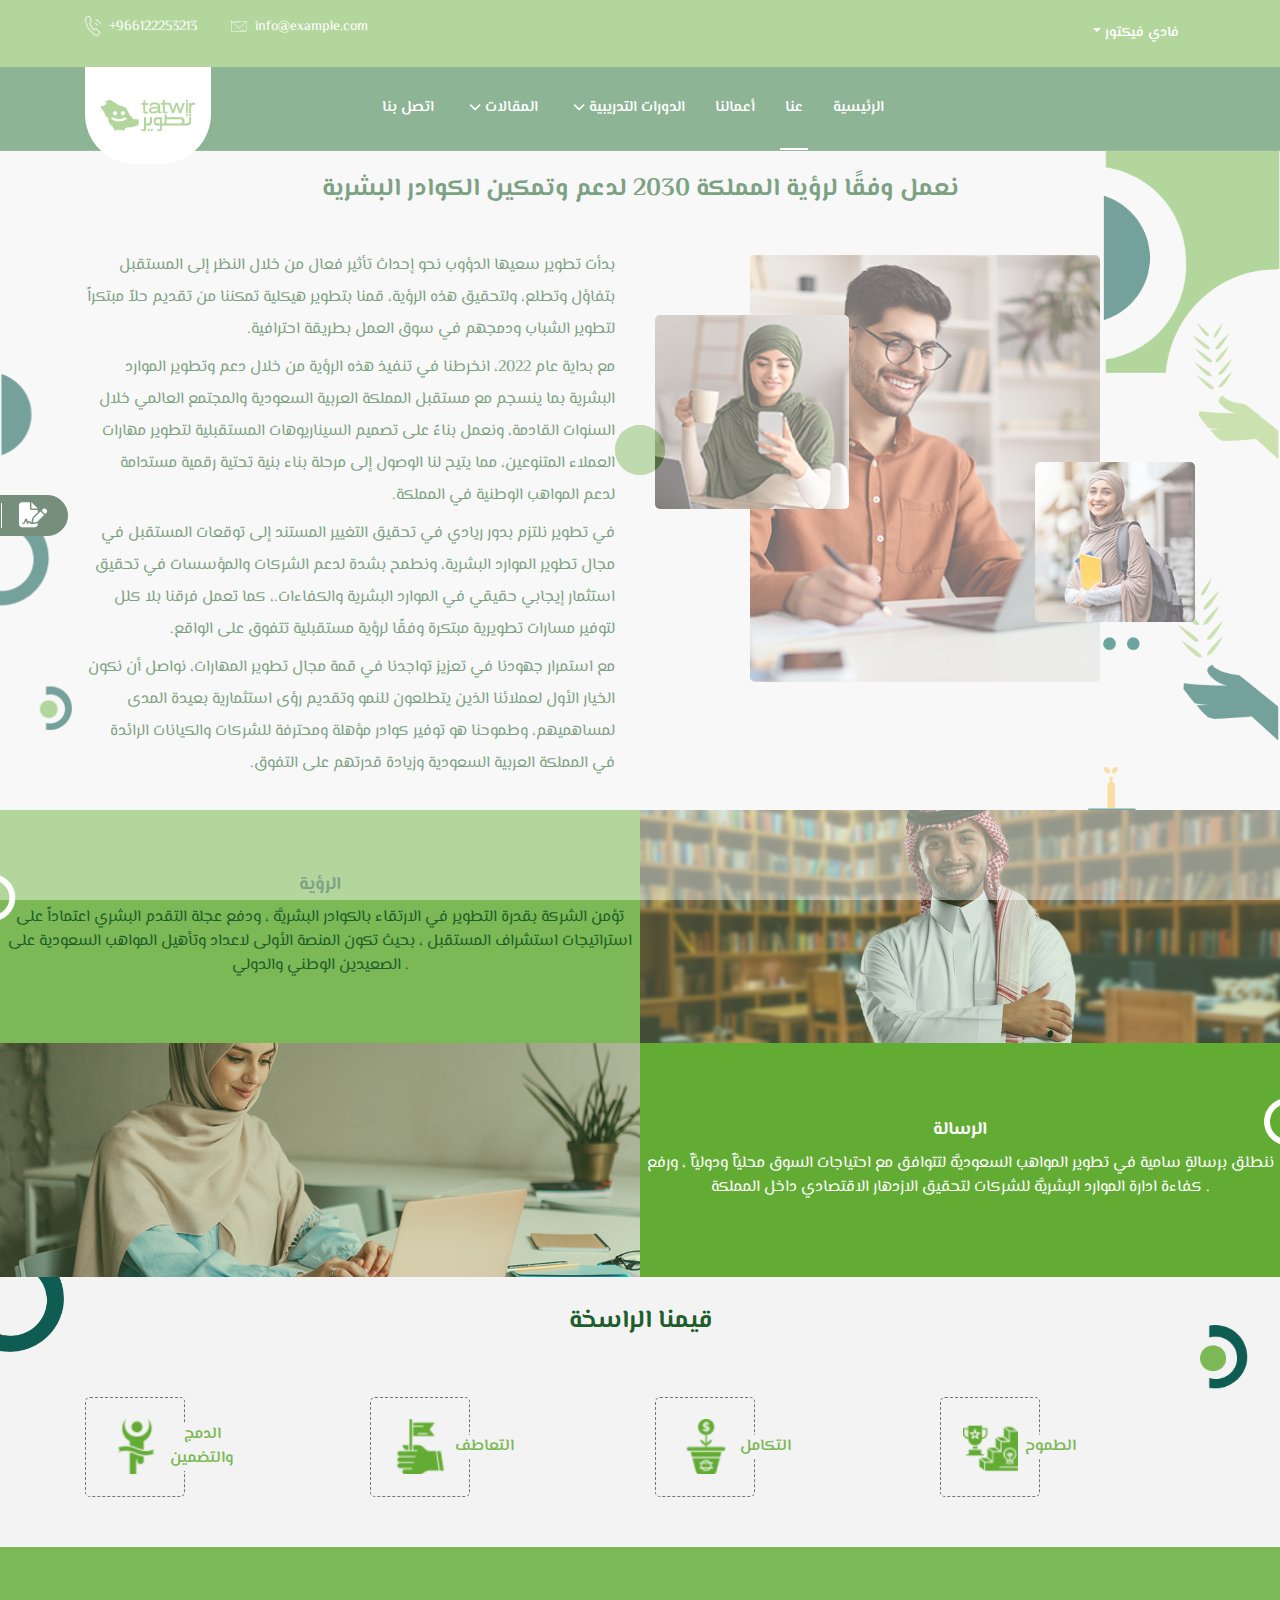
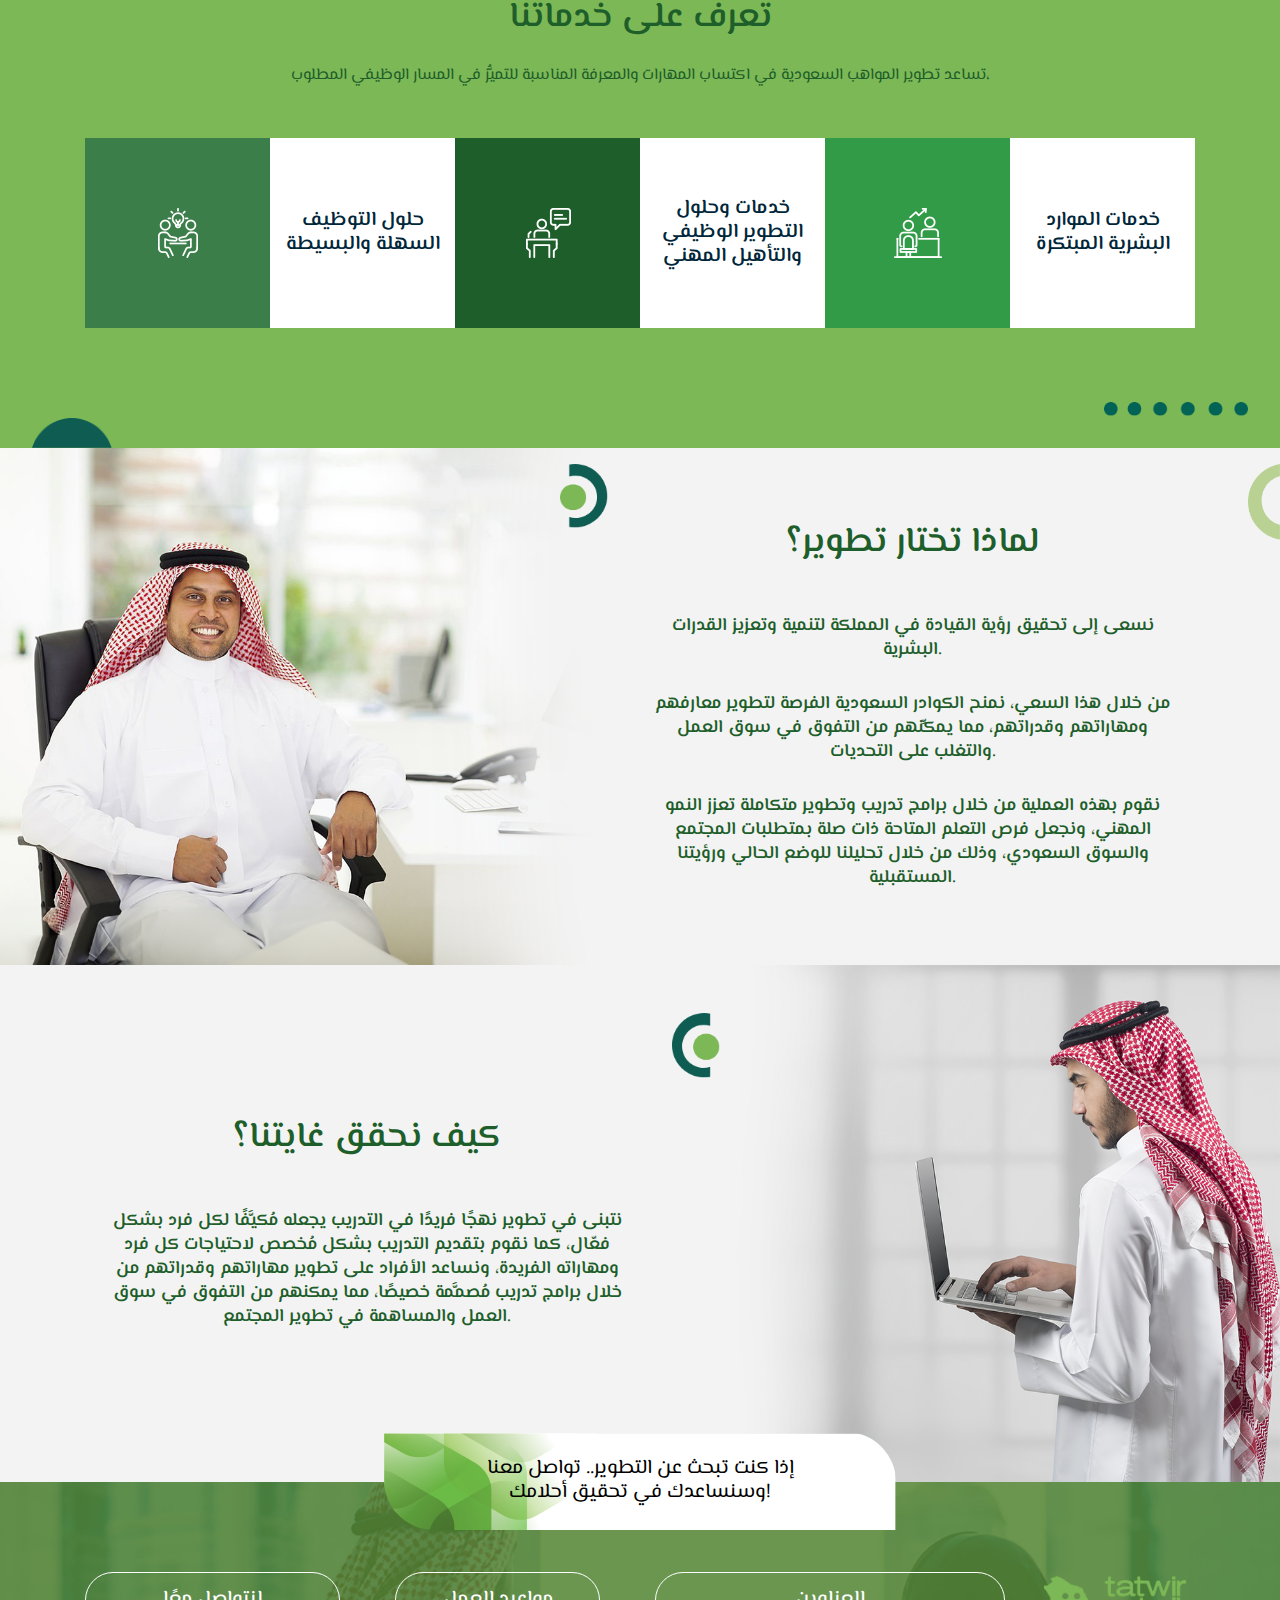
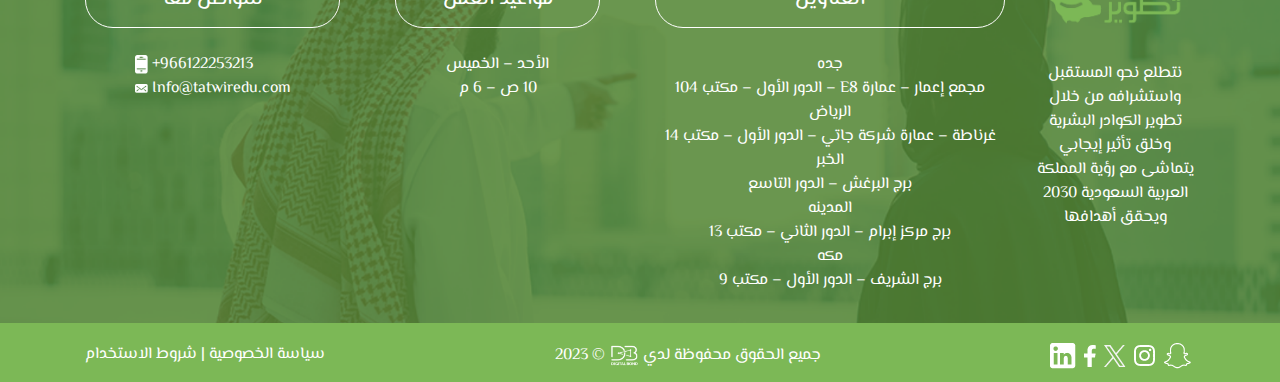
==== about-rtl.html @ c27b1199 "Initial commit" ====
<!doctype html>
<html lang="en" dir="">


<!-- Mirrored from raistheme.com/html/edustdy/edustdy/index.html by HTTrack Website Copier/3.x [XR&CO'2014], Tue, 05 Sep 2023 14:59:54 GMT -->
<head>

    <!--====== Required meta tags ======-->
    <meta charset="utf-8">
    <meta http-equiv="x-ua-compatible" content="ie=edge">
    <meta name="description" content="">
    <meta name="viewport" content="width=device-width, initial-scale=1, shrink-to-fit=no">

    <!--====== Title ======-->
    <title> تطوير || عنا </title>

    <!--====== Favicon Icon ======-->
    <link rel="shortcut icon" href="assets/imgs/logo.png" type="image/png">

    <!--====== Bootstrap css ======-->
    <link rel="stylesheet" href="assets/css/bootstrap.min.css">

    <!--====== Animate css ======-->
    <link rel="stylesheet" href="assets/css/animate.css">
 
    <!--====== Slick css ======-->
    <link rel="stylesheet" href="assets/css/slick.css">

     <!--====== fontawesome css ======-->
     <link rel="stylesheet" href="https://cdnjs.cloudflare.com/ajax/libs/font-awesome/6.4.2/css/all.min.css">

     <!--====== animate css ======-->
     <link rel="stylesheet" href="https://cdnjs.cloudflare.com/ajax/libs/animate.css/4.1.1/animate.min.css"/>

    <!--====== Default css ======-->
    <link rel="stylesheet" href="assets/css/default.css">

    <!--====== Style css ======-->
    <link rel="stylesheet" href="assets/css/style.css">

    <!--====== Responsive css ======-->
    <link rel="stylesheet" href="assets/css/responsive.css">



     <!--====== style sheet css ======-->
     <link rel="stylesheet" href="assets/other_css/stylesheet.css">


</head>

<section id="about">
    
    <!--====== PRELOADER PART START ======-->
    <div id="preloader">
        <div class="preloader">
            <span></span>
            <span></span>
        </div>
    </div>

    <!--====== PRELOADER PART ENDS ======-->

    <!--====== Header PART START ======-->

    <section class="header_area">
        <div class="header_top">
            <div class="container">
                <div class="header_top_wrapper d-flex justify-content-center justify-content-md-between">
                    <div class="header_top_info d-none d-md-block">
                        <ul>
                            <li><img src="assets/home-images/tel.png"     alt="call"><a  href="https://api.whatsapp.com/send?phone=966122253213" target="_blank">+966122253213</a></li>
                            <li><img src="assets/home-images/emailto.png" alt="mail"><a href="mailto:Info@tatwiredu.com">info@example.com</a></li>
                      
    
                        </ul>
                    </div>
                    <div class="header_top_login">
                        <ul>
                            <!-- <li><a href="register-rtl.html">إنشاء حساب</a></li>
                            <li > <img src="assets/shared/person.png" style="width: 20px; margin-right: 2px;" alt=""> <a class="main-btn text-logo" href="login-rtl.html"> الدخول </a> </li> -->
                        
                            <li class="nav-item dropdown" dir="rtl">
                                <a class="nav-link dropdown-toggle" href="#" id="navbarDropdownMenuLink" role="button" data-bs-toggle="dropdown" aria-expanded="false">
                                   فادي فيكتور 
                                </a>
                                <ul class="dropdown-menu" style="border-radius: 20px; " aria-labelledby="navbarDropdownMenuLink">
                                    <li style="display: block; margin-left:0px; " ><a class="dropdown-item text-center" href="#" style="color: black !important; border-radius: 10px;" >الملف الشخصي</a></li>
                                    <li style="display: block; margin-left:0px; "><a class="dropdown-item text-center" href="#" style="color: black !important; border-radius: 10px;" > لوحة التحكم </a></li>                                    
                                </ul>
                            </li>
                       
                        </ul>
                    </div>
                </div>
            </div>
        </div>

        <div class="header_menu">
            <div class="container">
                <nav class="navbar navbar-expand-lg">
                    <a class="navbar-brand" href="index.html">
                        <img src="assets/imgs/logo.png" class="header-logo" width="126" alt="logo">
                    </a>
                    
                    <button class="navbar-toggler" type="button" data-toggle="collapse" data-target="#navbarSupportedContent" aria-controls="navbarSupportedContent" aria-expanded="false" aria-label="Toggle navigation">
                        <span class="toggler-icon"></span>
                        <span class="toggler-icon"></span>
                        <span class="toggler-icon"></span>
                    </button>

                    <div class="collapse navbar-collapse sub-menu-bar" id="navbarSupportedContent">
                        <ul class="navbar-nav m-auto" dir="rtl">
                            <li>
                                <a href="index.html">الرئيسية </a>
                            </li>
                            <li>
                                <a  class="active" href="about-rtl.html">عنا</a>
                            </li>
                            <li>
                                <a href="works-rtl.html">أعمالنا  </a>
                            </li>
                            <li>
                                <a> الدورات التدريبية <i class="fa-solid fa-chevron-down"></i></a>
                                
                                <ul class="sub-menu">
                                    <li><a href="blogs-rtl.html">دورات عامة </a></li>
                                    <li><a href="blogs-rtl.html">دورات تنتهي بالتوظيف</a></li>
                                </ul>
                            </li>
                            <li>
                                <a> المقالات <i class="fa-solid fa-chevron-down"></i></a>
                                
                                <ul class="sub-menu">
                                    <li><a href="blogs-rtl.html">الدراسة في مصر </a></li>
                                    <li><a href="blogs-rtl.html">التعليم المنتهي بالتوظيف</a></li>
                                </ul>
                            </li>
                            <li>
                                <a href="contact-rtl.html">اتصل بنا</a>
                            </li>
                        </ul>
                    </div>
                    
                    <div class="navbar_meta">
                      
                    </div>
                </nav>
            </div>
        </div>
    </section>

    <!--====== Header PART ENDS ======-->


    <!--====== About PART START ======-->
    
    <section class="about_area position-relative pt-50 pb-30"   style="overflow: hidden; margin-top: 125px;">
        
        <div class="container">
            <h3 class="about_title text-green text-center" data-animation="fadeInUp">نعمل وفقًا لرؤية المملكة  2030  لدعم وتمكين الكوادر البشرية</h3>

            <div class="row">
                <div class="col-lg-6"  dir="rtl">
                    <div class="about_content mt-45">
                        <p class="text text-green  text-right "  data-animation="fadeInUp" > بدأت تطوير سعيها الدؤوب نحو إحداث تأثير فعال من خلال النظر إلى المستقبل بتفاؤل وتطلع، ولتحقيق هذه الرؤية، قمنا بتطوير هيكلية تمكننا من تقديم حلاً مبتكراً لتطوير الشباب ودمجهم في سوق العمل بطريقة احترافية. </p>
                        <p class="text text-green  text-right  " data-animation="fadeInUp" > مع بداية عام 2022، انخرطنا في تنفيذ هذه الرؤية من خلال دعم وتطوير الموارد البشرية بما ينسجم مع مستقبل المملكة العربية السعودية والمجتمع العالمي خلال السنوات القادمة، ونعمل بناءً على تصميم السيناريوهات المستقبلية لتطوير مهارات العملاء المتنوعين، مما يتيح لنا الوصول إلى مرحلة بناء بنية تحتية رقمية مستدامة لدعم المواهب الوطنية في المملكة.   </p>
                        <p class="text text-green  text-right  " data-animation="fadeInUp" > في تطوير نلتزم بدور ريادي في تحقيق التغيير المستند إلى توقعات المستقبل في مجال تطوير الموارد البشرية، ونطمح بشدة لدعم الشركات والمؤسسات في تحقيق استثمار إيجابي حقيقي في الموارد البشرية والكفاءات.، كما تعمل فرقنا بلا كلل لتوفير مسارات تطويرية مبتكرة وفقًا لرؤية مستقبلية تتفوق على الواقع.  </p>
                        <p class="text text-green  text-right  " data-animation="fadeInUp" > مع استمرار جهودنا في تعزيز تواجدنا في قمة مجال تطوير المهارات، نواصل أن نكون الخيار الأول لعملائنا الذين يتطلعون للنمو وتقديم رؤى استثمارية بعيدة المدى لمساهميهم، وطموحنا هو توفير كوادر مؤهلة ومحترفة للشركات والكيانات الرائدة في المملكة العربية السعودية وزيادة قدرتهم على التفوق.    </p>
                        <!-- <p class="text-right"> <a href="about.html" class="btn-grean">اعرف المزيد</a></p>  -->
                    </div>
                </div>
                <div class="col-lg-6">
                    <div class="about_image mt-50">
                        <img src="assets/home-images/about-1.png" alt="about" class="about_image-1">
                        <img src="assets/home-images/about-2.png" alt="about" class="about_image-2">
                        <img src="assets/home-images/about-3.png" alt="about" class="about_image-3">
                    </div>
                </div>
            </div>
        </div>
        <div class="section-images">
            <img class="about-icon1 animate__animated animate__pulse animate__faster animate__infinite" src="assets/about-images/section1-icon1.png" alt="">
            <img class="about-icon2 animate__animated animate__pulse animate__faster animate__infinite" src="assets/about-images/section1-icon2.png" alt="">
            <img class="about-icon3 animate__animated animate__pulse animate__faster animate__infinite" src="assets/about-images/section1-icon3.png" alt="">
        </div>
    </section>

    <!--====== About PART ENDS ======-->


    <!--====== Vision and Missision PART START ======-->
 
     <section class="program_area position-relative pt-0 pb-0" style="overflow: hidden;">
        <div class="" >
          
            <div class="row no-gutters program_wrapper">
                <div class="col-lg-12 col-md-12 program_col" >
                    <div class="single_program program_color-1 d-flex flex-wrap" style="background-color: #7CB856; align-items: center;">
                        <div class="program_content">
                            <div class="content_wrapper">
                                <h5 class="title text-green"> الرؤية</h5>
                                <p class="pt-10 text-green">تؤمن الشركة بقدرة التطوير في الارتقاء بالكوادر البشريَّة ، ودفع عجلة التقدم البشري اعتماداً على استراتيجات استشراف المستقبل ، بحيث تكون المنصة الأولى لاعداد وتأهيل المواهب السعودية على الصعيدين الوطني والدولي . </p>
                            </div>
                        </div>
                        <div class="program_icon overflow-hidden">
                            <div class="icon_wrapper">
                                <img  src="assets/about-images/vision.png" class="w-100" alt="Icon">
                            </div>
                        </div>
                    </div>
                </div>
                <div class="col-lg-12 col-md-12 program_col" >
                    <div class="single_program program_color-2 d-flex flex-wrap program_4" style="background-color:#62AC33; align-items: center;">
                        <div class="program_icon overflow-hidden">
                            <div class="icon_wrapper">
                                <img src="assets/about-images/mission.png"  class="w-100" alt="Icon">
                            </div>
                        </div>
                        <div class="program_content">
                            <div class="content_wrapper">
                                <h5 class="title text-light"> الرسالة   </h5>
                                <p class="pt-10 text-light"> ننطلق برسالةٍ سامية في تطوير المواهب السعوديَّة لتتوافق مع احتياجات السوق محليَّاً ودوليَّاً ، ورفع كفاءة ادارة الموارد البشريَّة للشركات لتحقيق الازدهار الاقتصادي داخل المملكة .        </p>
                            </div>
                        </div>
                    </div>
                </div>
                
            </div>
        </div>
        <div class="section-images" >
            <img class="section2-about-icon1 animate__animated animate__pulse animate__faster animate__infinite" src="assets/about-images/section2-icon1.png" alt="">
            <img class="section2-about-icon2 animate__animated animate__pulse animate__faster animate__infinite" src="assets/about-images/section2-icon1.png" alt="">
        </div>
    </section>

    <!--====== Vision and Missision PART START ======-->


    <!--====== Counter PART START ======-->

    <section class="counter_area pt-10 pb-50 position-relative" style="overflow-x: hidden; " >
        <div class="container">
              <div class="row justify-content-center">
                <div class="col-lg-8">
                    <div class="section_title section_title_2 text-center pb-10 pt-20">
                        <h3 class="title text-green"> قيمنا الراسخة  </h3>
                    </div>
                </div>
            </div>
            <div class="row counter_wrapper">
                <div class="col-lg-3 col-sm-6 counter_col">
                    <div class="single_counter text-center mt-50">
                        <div class="counter_icon">
                            <div class="icon_wrapper">
                                <img src="assets/about-images/Mession-icons1.png" alt="Icon">
                            </div>
                        </div>
                        <div class="counter_content text-center">
                            <p class="text-logo">الدمج  <br> والتضمين </p>
                        </div>
                    </div>
                </div>
                <div class="col-lg-3 col-sm-6 counter_col">
                    <div class="single_counter text-center mt-50">
                        <div class="counter_icon">
                            <div class="icon_wrapper">
                                <img src="assets/about-images/Mession-icons2.png" alt="Icon">
                            </div>
                        </div>
                        <div class="counter_content">
                         
                            <p class="text-logo">التعاطف</p>
                        </div>
                    </div>
                </div>
                <div class="col-lg-3 col-sm-6 counter_col">
                    <div class="single_counter text-center mt-50">
                        <div class="counter_icon">
                            <div class="icon_wrapper">
                                <img src="assets/about-images/Mession-icons3.png" alt="Icon">
                            </div>
                        </div>
                        <div class="counter_content">
                            
                            <p class="text-logo">التكامل</p>
                        </div>
                    </div>
                </div>
                <div class="col-lg-3 col-sm-6 counter_col">
                    <div class="single_counter text-center mt-50">
                        <div class="counter_icon">
                            <div class="icon_wrapper">
                                <img src="assets/about-images/Mession-icons4.png" alt="Icon">
                            </div>
                        </div>
                        <div class="counter_content">
                            <p class="text-logo">الطموح</p>
                        </div>
                    </div>
                </div>
            </div>
        </div>

        <div class="section-images" >
            <img class="about-section3-icon1 animate__animated animate__pulse animate__faster animate__infinite" src="assets/about-images/section3-icon1.png" alt="">
            <img class="about-section3-icon2 animate__animated animate__pulse animate__faster animate__infinite" src="assets/about-images/section3-icon2.png" alt="">
        </div>
    </section>

    <!--====== Counter PART ENDS ======-->


    <!--====== Service PART START ======-->

    <section class="program_area position-relative pt-50 pb-120" style="overflow: hidden;">
        <div class="container" >
            <div class="row justify-content-center">
                <div class="col-lg-8">
                    <div class="section_title section_title_2 text-center pb-50">
                        <h3 class="main_title text-green"> تعرف على خدماتنا </h3>
                        <p class="text-green">تساعد تطوير المواهب السعودية في اكتساب المهارات والمعرفة المناسبة للتميُّز في المسار الوظيفي المطلوب،</p>
                    </div>
                </div>
            </div>
            <div class="row no-gutters program_wrapper">
                <div class="col-lg-4 col-md-12 program_col">
                    <div class="single_program program_color-1 d-flex flex-wrap">
                        <div class="program_icon">
                            <div class="icon_wrapper">
                                <img src="assets/home-images/Services1.png" alt="Icon">
                            </div>
                        </div>
                        <div class="program_content">
                            <div class="content_wrapper">
                                <h5 class="title text-green"><a> حلول التوظيف  <br> السهلة والبسيطة </a></h5>
                            </div>
                        </div>
                    </div>
                </div>
                <div class="col-lg-4 col-md-12 program_col">
                    <div class="single_program program_color-2 d-flex flex-wrap program_4">
                        <div class="program_icon">
                            <div class="icon_wrapper">
                                <img src="assets/home-images/Services2.png" alt="Icon">
                            </div>
                        </div>
                        <div class="program_content">
                            <div class="content_wrapper">
                                <h5 class="title text-green"><a>خدمات وحلول <br>التطوير الوظيفي <br> والتأهيل المهني</a></h5>
                            </div>
                        </div>
                    </div>
                </div>
                <div class="col-lg-4 col-md-12 program_col">
                    <div class="single_program program_color-3 d-flex flex-wrap program_3">
                        <div class="program_icon">
                            <div class="icon_wrapper">
                                <img src="assets/home-images/Services3.png" alt="Icon">
                            </div>
                        </div>
                        <div class="program_content">
                            <div class="content_wrapper">
                                <h5 class="title text-green"><a>خدمات الموارد <br> البشرية المبتكرة </a></h5>
                            </div>
                        </div>
                    </div>
                </div>
            </div>
        </div>
        <div class="section-images" >
            <img class="about-section4-icon1 animate__animated animate__pulse animate__faster animate__infinite" src="assets/about-images/section4-icon1.png" alt="">
            <img class="about-section4-icon2 animate__animated animate__pulse animate__faster animate__infinite" src="assets/about-images/section4-icon2.png" alt="">
        </div>
    </section>

    <!--====== Service PART ENDS ======-->

    <!--====== why_choose PART ENDS ======-->

    <section class="why_choose_area p-sm  position-relative "  style="overflow-x: hidden;">
        <div class="">
            <div class="row align-items-center justify-content-start">
                <div class="col-lg-6 d-none d-lg-table">
                  
                    <img src="assets/about-images/whyArabic.png" alt="">
              
                 </div>
                
                <div class="col-lg-5 ">
                    <div class="col-12 why_choose_content text-center">
                        <div class="section_title pb-20">
                            <h3 class="main_title text-green">لماذا تختار تطوير؟ </h3>
                        </div>
                    </div>
                    <div class="row">
                     
                        <div class="col-sm-12 choose_col">
                            <div class="single_choose mt-30">
                                <div class="choose_content text-center">
                                   
                                    <p>نسعى إلى تحقيق رؤية القيادة في المملكة لتنمية وتعزيز القدرات البشرية. </p>
                                </div>
                            </div>
                        </div>
                        <div class="col-sm-12 choose_col">
                            <div class="single_choose mt-30">
                                <div class="choose_content text-center">
                                   
                                    <p>من خلال هذا السعي، نمنح الكوادر السعودية الفرصة لتطوير معارفهم ومهاراتهم وقدراتهم، مما يمكِّنهم من التفوق في سوق العمل والتغلب على التحديات.</p>
                                </div>
                            </div>
                        </div>
                        <div class="col-sm-12 choose_col">
                            <div class="single_choose mt-30">
                                <div class="choose_content text-center">
                                
                                    <p> نقوم بهذه العملية من خلال برامج تدريب وتطوير متكاملة تعزز النمو المهني، ونجعل فرص التعلم المتاحة ذات صلة بمتطلبات المجتمع والسوق السعودي، وذلك من خلال تحليلنا للوضع الحالي ورؤيتنا المستقبلية.  </p>
                                </div>
                            </div>
                        </div>
                      
                    </div>
                    
                </div>
                
                
            </div>
        </div>
        <div class="section-images" >
            <img class="about-section5-icon1 animate__animated animate__pulse animate__faster animate__infinite" src="assets/about-images/section5-icon1.png" alt="">
            <img class="about-section5-icon2 animate__animated animate__pulse animate__faster animate__infinite" src="assets/about-images/section5-icon2.png" alt="">
        </div>
    </section>

    <!--====== why_choose PART ENDS ======-->


    <!--====== why_choose 2 PART ENDS ======-->

    <section class="why_choose_area p-sm  position-relative " style="overflow-x: hidden;">
        <div class="">
            <div class="row align-items-center justify-content-end">
                
                
                <div class="col-lg-5 ">
                    <div class="col-12 why_choose_content text-center">
                        <div class="section_title pb-20">
                            <h3 class="main_title text-green">كيف نحقق غايتنا؟   </h3>
                        </div>
                    </div>
                    <div class="row">
                        
                        <div class="col-sm-12 choose_col">
                            <div class="single_choose mt-30">
                                <div class="choose_content text-center">
                                    
                                    <p>نتبنى في تطوير نهجًا فريدًا في التدريب يجعله مُكيَّفًا لكل فرد بشكل فعّال، كما نقوم بتقديم التدريب بشكل مُخصص لاحتياجات كل فرد ومهاراته الفريدة، ونساعد الأفراد على تطوير مهاراتهم وقدراتهم من خلال برامج تدريب مُصمَّمة خصيصًا، مما يمكنهم من التفوق في سوق العمل والمساهمة في تطوير المجتمع. </p>
                                </div>
                            </div>
                        </div>


                    </div>
                    
                </div>

                <div class="col-lg-6 d-none d-lg-table">
                    <img src="assets/about-images/HowArabic.png" alt="">
                    </div>
                
                
            </div>
        </div>
        
        <div class="section-images" >
            <img class="about-section6-icon1 animate__animated animate__pulse animate__faster animate__infinite" src="assets/about-images/section6-icon1.png" alt="">
        </div>
    </section>

    <!--====== why_choose 2 PART ENDS ======-->


    <!--====== Footer PART START ======-->
    <footer class="footer_area bg_cover pt-10" style="background-image: url(assets/shared/footer-image.png)" dir="rtl">

        
        <div class="footer-upper ">
            <p  >
                إذا كنت تبحث عن التطوير.. تواصل معنا
                <br>
                !وسنساعدك في تحقيق أحلامك
            </p>

        </div>

        <div class="footer_widget pt-80 pb-30">
            <div class="container">
                <div class="row">
                    <div class="col-lg-2 col-sm-6">
                        <div class="footer_about ">
                            <a href="index.html"><img src="assets/imgs/logo.png"  alt="logo"></a>
                            <p class="text-center mt-25">نتطلع نحو المستقبل واستشرافه من خلال تطوير الكوادر البشرية وخلق تأثير إيجابي يتماشى مع رؤية المملكة العربية السعودية 2030 ويحقق أهدافها</p>                            
                        </div>
                    </div>

                    <div class="  col-lg-4 col-sm-6 ">
                
                        <h5 class="footer_title">العناوين</h5>

                        <div class="footer_link_wrapper d-flex justify-content-center mt-25">
                            <ul class="link text-center">
                                <li>
                                    <a href="https://maps.app.goo.gl/Zz5rNc4iGN4WRv918" target="_blank">
                                        <p>جده</p>
                                        <p>مجمع إعمار – عمارة E8 – الدور الأول – مكتب 104
                                        </p>                                    
                                    </a>
                                </li>
                                <li>
                                    <a href="https://maps.app.goo.gl/4BN3gZserpMSEfUi6" target="_blank">
                                        <p>الرياض </p>
                                        <p>غرناطة – عمارة شركة جاتي – الدور الأول – مكتب 14 </p> 
                                    </a>
                                </li>

                                <li>
                                    <a href="https://maps.app.goo.gl/rpoAkFQKV3oGwpWu9" target="_blank">
                                        <p>الخبر </p>
                                        <p> برج البرغش – الدور التاسع </p> 
                                    </a>
                                </li>

                                <li>
                                    <a href="https://maps.app.goo.gl/nDCP11V586kSsJzG9"  target="_blank">
                                        <p> المدينه</p>
                                        <p> برج مركز إبرام – الدور الثاني – مكتب 13 </p> 
                                    </a>
                                </li>

                                <li>
                                    <a  href="https://maps.app.goo.gl/9Qew5WaAEDTsBNnN8" target="_blank">
                                        <p>مكه </p>
                                        <p> برج الشريف – الدور الأول – مكتب 9</p> 
                                    </a>
                                </li>
                            </ul>
                        </div>
                    </div>

                    <div class="col-lg-3 col-sm-6 footer_contact text-center">
                        <h5 class="footer_title"> مواعيد العمل</h5>
                        
                        <ul class="contact pt-0 mt-25">
                            <li>
                                <p class="mt-0">الأحد – الخميس<br>  10 ص – 6 م</p>
                            </li>
                        </ul>
                    </div>
                    
                    <div class="  col-lg-3 col-sm-6 "  dir="ltr">
                
                        <h5 class="footer_title">لنتواصل معًا</h5>

                        <div class="footer_link_wrapper d-flex mt-20 justify-content-center mt-25">
                            <ul class="link text-left ">
                                <li>
                                    <a  href="https://api.whatsapp.com/send?phone=966122253213" target="_blank"  class="text-light">
                                        <img src="assets/home-images/phone.png" alt="" style="width: 13px;">
                                        <span class="text-light">+966122253213</span>
                                    </a>
                                </li>
                                <li>
                                    <a href="mailto:Info@tatwiredu.com" target="_blank"  class="text-light">
                                        <img src="assets/home-images/email.png" alt="" style="width: 13px;">
                                       <span class="text-light">Info@tatwiredu.com</span> 
                                    </a>
                                </li>

                            </ul>
                        </div>
                    </div>
                   
                </div>
            </div>
        </div>
        
        <div class="footer_copyright" dir="rtl">
            <div class="container">
                <div class="footer_copyright_wrapper text-center d-md-flex justify-content-between">
                    <div class="copyright" dir="ltr">
                        <a href="https://www.linkedin.com/company/tatwir-ksa/" style="margin-right: 4px;">
                            <img src="assets/home-images/linkedin.png" alt="">
                        </a>

                        <a href="https://www.facebook.com/Tatwir.ksa" target="_blank"  style="margin-right: 4px;">
                            <img src="assets/home-images/facebook.png" alt="">
                        </a>

                        <a href="https://twitter.com/TatwirKsa" target="_blank" style="margin-right: 4px;">
                            <img src="assets/home-images/x.png" alt="">
                        </a>
                        
                        <a href="https://www.instagram.com/tatwir.ksa/" target="_blank" style="margin-right: 4px;">
                            <img src="assets/home-images/instagram.png" alt="">
                        </a>

                        <a href="https://www.snapchat.com/add/tatwir.ksa" target="_blank" style="margin-right: 4px;">
                            <img src="assets/home-images/snap.png" alt="">
                        </a>
                    </div>
                    <div class="copyright">
                        <p> جميع الحقوق محفوظة لدي  <a href="https://digitalbondmena.com/" target="_blank"><img src="assets/logoDB.png" style="width: 30px;" alt=""> </a>    © 2023</p>
                    </div>

                    <div class="copyright">
                        <a href="privacy-policy.html"> <p>سياسة الخصوصية | شروط الاستخدام </p></a>
                    </div>
                </div>
            </div>
        </div>
    </footer>

    <!--====== Footer PART ENDS ======-->
    
    <!--====== Addmission  PART START ======-->

    <a href="addmission-rtl.html" class="btn btn-fixed text-light fixed-rtl"> <span> التحق ألان </span> <i class="fa-solid fa-file-signature fixed-icon"></i>   </a>

    <!--====== Addmission PART ENDS ======-->



    <!--====== jquery js ======-->
    <script src="assets/js/vendor/modernizr-3.6.0.min.js"></script>
    <script src="assets/js/vendor/jquery-1.12.4.min.js"></script>

    <!--====== Bootstrap js ======-->
    <script src="assets/js/bootstrap.min.js"></script>
    <script src="assets/js/popper.min.js"></script>

    <!--====== Slick js ======-->
    <script src="assets/js/slick.min.js"></script>

    <!--====== Magnific Popup js ======-->
    <script src="assets/js/jquery.magnific-popup.min.js"></script>

    <!--====== Counter Up js ======-->
    <script src="assets/js/waypoints.min.js"></script>
    <script src="assets/js/jquery.counterup.min.js"></script>

    <!--====== Nice Select js ======-->
    <script src="assets/js/jquery.nice-select.min.js"></script>
    
    <!--====== Count Down js ======-->
    <script src="assets/js/jquery.countdown.min.js"></script>
    
    <!--====== Appear js ======-->
    <script src="assets/js/jquery.appear.min.js"></script>

    <!--====== Main js ======-->
    <script src="assets/js/main.js"></script>

    <!--====== Main js ======-->
    <script src="assets/other_js/custom.js"></script>


 


</section>


<!-- Mirrored from raistheme.com/html/edustdy/edustdy/index.html by HTTrack Website Copier/3.x [XR&CO'2014], Tue, 05 Sep 2023 15:00:26 GMT -->
</html>
---- assets/css/default.css ----
/* Deafult Margin & Padding */
/*-- Margin Top --*/
.mt-5 {
	margin-top: 5px;
}
.mt-10 {
	margin-top: 10px;
}
.mt-15 {
	margin-top: 15px;
}
.mt-20 {
	margin-top: 20px;
}
.mt-25 {
	margin-top: 25px;
}
.mt-30 {
	margin-top: 30px;
}
.mt-35 {
	margin-top: 35px;
}
.mt-40 {
	margin-top: 40px;
}
.mt-45 {
	margin-top: 45px;
}
.mt-50 {
	margin-top: 50px;
}
.mt-55 {
	margin-top: 55px;
}
.mt-60 {
	margin-top: 60px;
}
.mt-65 {
	margin-top: 65px;
}
.mt-70 {
	margin-top: 70px;
}
.mt-75 {
	margin-top: 75px;
}
.mt-80 {
	margin-top: 80px;
}
.mt-85 {
	margin-top: 85px;
}
.mt-90 {
	margin-top: 90px;
}
.mt-95 {
	margin-top: 95px;
}
.mt-100 {
	margin-top: 100px;
}
.mt-105 {
	margin-top: 105px;
}
.mt-110 {
	margin-top: 110px;
}
.mt-115 {
	margin-top: 115px;
}
.mt-120 {
	margin-top: 120px;
}
.mt-125 {
	margin-top: 125px;
}
.mt-130 {
	margin-top: 130px;
}
.mt-135 {
	margin-top: 135px;
}
.mt-140 {
	margin-top: 140px;
}
.mt-145 {
	margin-top: 145px;
}
.mt-150 {
	margin-top: 150px;
}
.mt-155 {
	margin-top: 155px;
}
.mt-160 {
	margin-top: 160px;
}
.mt-165 {
	margin-top: 165px;
}
.mt-170 {
	margin-top: 170px;
}
.mt-175 {
	margin-top: 175px;
}
.mt-180 {
	margin-top: 180px;
}
.mt-185 {
	margin-top: 185px;
}
.mt-190 {
	margin-top: 190px;
}
.mt-195 {
	margin-top: 195px;
}
.mt-200 {
	margin-top: 200px;
}
/*-- Margin Bottom --*/

.mb-5 {
	margin-bottom: 5px;
}
.mb-10 {
	margin-bottom: 10px;
}
.mb-15 {
	margin-bottom: 15px;
}
.mb-20 {
	margin-bottom: 20px;
}
.mb-25 {
	margin-bottom: 25px;
}
.mb-30 {
	margin-bottom: 30px;
}
.mb-35 {
	margin-bottom: 35px;
}
.mb-40 {
	margin-bottom: 40px;
}
.mb-45 {
	margin-bottom: 45px;
}
.mb-50 {
	margin-bottom: 50px;
}
.mb-55 {
	margin-bottom: 55px;
}
.mb-60 {
	margin-bottom: 60px;
}
.mb-65 {
	margin-bottom: 65px;
}
.mb-70 {
	margin-bottom: 70px;
}
.mb-75 {
	margin-bottom: 75px;
}
.mb-80 {
	margin-bottom: 80px;
}
.mb-85 {
	margin-bottom: 85px;
}
.mb-90 {
	margin-bottom: 90px;
}
.mb-95 {
	margin-bottom: 95px;
}
.mb-100 {
	margin-bottom: 100px;
}
.mb-105 {
	margin-bottom: 105px;
}
.mb-110 {
	margin-bottom: 110px;
}
.mb-115 {
	margin-bottom: 115px;
}
.mb-120 {
	margin-bottom: 120px;
}
.mb-125 {
	margin-bottom: 125px;
}
.mb-130 {
	margin-bottom: 130px;
}
.mb-135 {
	margin-bottom: 135px;
}
.mb-140 {
	margin-bottom: 140px;
}
.mb-145 {
	margin-bottom: 145px;
}
.mb-150 {
	margin-bottom: 150px;
}
.mb-155 {
	margin-bottom: 155px;
}
.mb-160 {
	margin-bottom: 160px;
}
.mb-165 {
	margin-bottom: 165px;
}
.mb-170 {
	margin-bottom: 170px;
}
.mb-175 {
	margin-bottom: 175px;
}
.mb-180 {
	margin-bottom: 180px;
}
.mb-185 {
	margin-bottom: 185px;
}
.mb-190 {
	margin-bottom: 190px;
}
.mb-195 {
	margin-bottom: 195px;
}
.mb-200 {
	margin-bottom: 200px;
}
/*-- margin left --*/
.ml-5 {
	margin-left: 5px;
}
.ml-10 {
	margin-left: 10px;
}
.ml-15 {
	margin-left: 15px;
}
.ml-20 {
	margin-left: 20px;
}
.ml-25 {
	margin-left: 25px;
}
.ml-30 {
	margin-left: 30px;
}
.ml-35 {
	margin-left: 35px;
}
.ml-40 {
	margin-left: 40px;
}
.ml-45 {
	margin-left: 45px;
}
.ml-50 {
	margin-left: 50px;
}
.ml-55 {
	margin-left: 55px;
}
.ml-60 {
	margin-left: 60px;
}
.ml-65 {
	margin-left: 65px;
}
.ml-70 {
	margin-left: 70px;
}
.ml-75 {
	margin-left: 75px;
}
.ml-80 {
	margin-left: 80px;
}
.ml-85 {
	margin-left: 85px;
}
.ml-90 {
	margin-left: 90px;
}
.ml-95 {
	margin-left: 95px;
}
.ml-100 {
	margin-left: 100px;
}
.ml-105 {
	margin-left: 105px;
}
.ml-110 {
	margin-left: 110px;
}
.ml-115 {
	margin-left: 115px;
}
.ml-120 {
	margin-left: 120px;
}
.ml-125 {
	margin-left: 125px;
}
.ml-130 {
	margin-left: 130px;
}
.ml-135 {
	margin-left: 135px;
}
.ml-140 {
	margin-left: 140px;
}
.ml-145 {
	margin-left: 145px;
}
.ml-150 {
	margin-left: 150px;
}
.ml-155 {
	margin-left: 155px;
}
.ml-160 {
	margin-left: 160px;
}
.ml-165 {
	margin-left: 165px;
}
.ml-170 {
	margin-left: 170px;
}
.ml-175 {
	margin-left: 175px;
}
.ml-180 {
	margin-left: 180px;
}
.ml-185 {
	margin-left: 185px;
}
.ml-190 {
	margin-left: 190px;
}
.ml-195 {
	margin-left: 195px;
}
.ml-200 {
	margin-left: 200px;
}
/*-- margin right --*/
.mr-5 {
	margin-right: 5px;
}
.mr-10 {
	margin-right: 10px;
}
.mr-15 {
	margin-right: 15px;
}
.mr-20 {
	margin-right: 20px;
}
.mr-25 {
	margin-right: 25px;
}
.mr-30 {
	margin-right: 30px;
}
.mr-35 {
	margin-right: 35px;
}
.mr-40 {
	margin-right: 40px;
}
.mr-45 {
	margin-right: 45px;
}
.mr-50 {
	margin-right: 50px;
}
.mr-55 {
	margin-right: 55px;
}
.mr-60 {
	margin-right: 60px;
}
.mr-65 {
	margin-right: 65px;
}
.mr-70 {
	margin-right: 70px;
}
.mr-75 {
	margin-right: 75px;
}
.mr-80 {
	margin-right: 80px;
}
.mr-85 {
	margin-right: 85px;
}
.mr-90 {
	margin-right: 90px;
}
.mr-95 {
	margin-right: 95px;
}
.mr-100 {
	margin-right: 100px;
}
.mr-105 {
	margin-right: 105px;
}
.mr-110 {
	margin-right: 110px;
}
.mr-115 {
	margin-right: 115px;
}
.mr-120 {
	margin-right: 120px;
}
.mr-125 {
	margin-right: 125px;
}
.mr-130 {
	margin-right: 130px;
}
.mr-135 {
	margin-right: 135px;
}
.mr-140 {
	margin-right: 140px;
}
.mr-145 {
	margin-right: 145px;
}
.mr-150 {
	margin-right: 150px;
}
.mr-155 {
	margin-right: 155px;
}
.mr-160 {
	margin-right: 160px;
}
.mr-165 {
	margin-right: 165px;
}
.mr-170 {
	margin-right: 170px;
}
.mr-175 {
	margin-right: 175px;
}
.mr-180 {
	margin-right: 180px;
}
.mr-185 {
	margin-right: 185px;
}
.mr-190 {
	margin-right: 190px;
}
.mr-195 {
	margin-right: 195px;
}
.mr-200 {
	margin-right: 200px;
}


/*-- Padding Top --*/

.pt-5 {
	padding-top: 5px;
}
.pt-10 {
	padding-top: 10px;
}
.pt-15 {
	padding-top: 15px;
}
.pt-20 {
	padding-top: 20px;
}
.pt-25 {
	padding-top: 25px;
}
.pt-30 {
	padding-top: 30px;
}
.pt-35 {
	padding-top: 35px;
}
.pt-40 {
	padding-top: 40px;
}
.pt-45 {
	padding-top: 45px;
}
.pt-50 {
	padding-top: 50px;
}
.pt-55 {
	padding-top: 55px;
}
.pt-60 {
	padding-top: 60px;
}
.pt-65 {
	padding-top: 65px;
}
.pt-70 {
	padding-top: 70px;
}
.pt-75 {
	padding-top: 75px;
}
.pt-80 {
	padding-top: 80px;
}
.pt-85 {
	padding-top: 85px;
}
.pt-90 {
	padding-top: 90px;
}
.pt-95 {
	padding-top: 95px;
}
.pt-100 {
	padding-top: 100px;
}
.pt-105 {
	padding-top: 105px;
}
.pt-110 {
	padding-top: 110px;
}
.pt-115 {
	padding-top: 115px;
}
.pt-120 {
	padding-top: 120px;
}
.pt-125 {
	padding-top: 125px;
}
.pt-130 {
	padding-top: 130px;
}
.pt-135 {
	padding-top: 135px;
}
.pt-140 {
	padding-top: 140px;
}
.pt-145 {
	padding-top: 145px;
}
.pt-150 {
	padding-top: 150px;
}
.pt-155 {
	padding-top: 155px;
}
.pt-160 {
	padding-top: 160px;
}
.pt-165 {
	padding-top: 165px;
}
.pt-170 {
	padding-top: 170px;
}
.pt-175 {
	padding-top: 175px;
}
.pt-180 {
	padding-top: 180px;
}
.pt-185 {
	padding-top: 185px;
}
.pt-190 {
	padding-top: 190px;
}
.pt-195 {
	padding-top: 195px;
}
.pt-200 {
	padding-top: 200px;
}
/*-- Padding Bottom --*/

.pb-5 {
	padding-bottom: 5px;
}
.pb-10 {
	padding-bottom: 10px;
}
.pb-15 {
	padding-bottom: 15px;
}
.pb-20 {
	padding-bottom: 20px;
}
.pb-25 {
	padding-bottom: 25px;
}
.pb-30 {
	padding-bottom: 30px;
}
.pb-35 {
	padding-bottom: 35px;
}
.pb-40 {
	padding-bottom: 40px;
}
.pb-45 {
	padding-bottom: 45px;
}
.pb-50 {
	padding-bottom: 50px;
}
.pb-55 {
	padding-bottom: 55px;
}
.pb-60 {
	padding-bottom: 60px;
}
.pb-65 {
	padding-bottom: 65px;
}
.pb-70 {
	padding-bottom: 70px;
}
.pb-75 {
	padding-bottom: 75px;
}
.pb-80 {
	padding-bottom: 80px;
}
.pb-85 {
	padding-bottom: 85px;
}
.pb-90 {
	padding-bottom: 90px;
}
.pb-95 {
	padding-bottom: 95px;
}
.pb-100 {
	padding-bottom: 100px;
}
.pb-105 {
	padding-bottom: 105px;
}
.pb-110 {
	padding-bottom: 110px;
}
.pb-115 {
	padding-bottom: 115px;
}
.pb-120 {
	padding-bottom: 120px;
}
.pb-125 {
	padding-bottom: 125px;
}
.pb-130 {
	padding-bottom: 130px;
}
.pb-135 {
	padding-bottom: 135px;
}
.pb-140 {
	padding-bottom: 140px;
}
.pb-145 {
	padding-bottom: 145px;
}
.pb-150 {
	padding-bottom: 150px;
}
.pb-155 {
	padding-bottom: 155px;
}
.pb-160 {
	padding-bottom: 160px;
}
.pb-165 {
	padding-bottom: 165px;
}
.pb-170 {
	padding-bottom: 170px;
}
.pb-175 {
	padding-bottom: 175px;
}
.pb-180 {
	padding-bottom: 180px;
}
.pb-185 {
	padding-bottom: 185px;
}
.pb-190 {
	padding-bottom: 190px;
}
.pb-195 {
	padding-bottom: 195px;
}
.pb-200 {
	padding-bottom: 200px;
}

/*-- Padding left --*/

.pl-0 {
	padding-left: 0px;
}
.pl-5 {
	padding-left: 5px;
}
.pl-10 {
	padding-left: 10px;
}
.pl-15 {
	padding-left: 15px;
}
.pl-20 {
	padding-left: 20px;
}
.pl-25 {
	padding-left: 25px;
}
.pl-30 {
	padding-left: 30px;
}
.pl-35 {
	padding-left: 35px;
}
.pl-40 {
	padding-left: 40px;
}
.pl-45 {
	padding-left: 45px;
}
.pl-50 {
	padding-left: 50px;
}
.pl-55 {
	padding-left: 55px;
}
.pl-60 {
	padding-left: 60px;
}
.pl-65 {
	padding-left: 65px;
}
.pl-70 {
	padding-left: 70px;
}
.pl-75 {
	padding-left: 75px;
}
.pl-80 {
	padding-left: 80px;
}
.pl-85 {
	padding-left: 85px;
}
.pl-90 {
	padding-left: 90px;
}
.pl-100 {
	padding-left: 100px;
}
.pl-105 {
	padding-left: 105px;
}
.pl-110 {
	padding-left: 110px;
}
.pl-115 {
	padding-left: 115px;
}
.pl-120 {
	padding-left: 120px;
}
.pl-125 {
	padding-left: 125px;
}
/*-- Padding right --*/

.pr-0 {
	padding-right: 0px;
}
.pr-5 {
	padding-right: 5px;
}
.pr-10 {
	padding-right: 10px;
}
.pr-15 {
	padding-right: 15px;
}
.pr-20 {
	padding-right: 20px;
}
.pr-25 {
	padding-right: 25px;
}
.pr-30 {
	padding-right: 30px;
}
.pr-35 {
	padding-right: 35px;
}
.pr-40 {
	padding-right: 40px;
}
.pr-45 {
	padding-right: 45px;
}
.pr-50 {
	padding-right: 50px;
}
.pr-55 {
	padding-right: 55px;
}
.pr-60 {
	padding-right: 60px;
}
.pr-65 {
	padding-right: 65px;
}
.pr-70 {
	padding-right: 70px;
}
.pr-75 {
	padding-right: 75px;
}
.pr-80 {
	padding-right: 80px;
}
.pr-85 {
	padding-right: 85px;
}
.pr-90 {
	padding-right: 90px;
}
.pr-95 {
	padding-right: 95px;
}
.pr-100 {
	padding-right: 100px;
}
.pr-105 {
	padding-right: 105px;
}
/* Background Color */

.gray-bg {
	background: #f6f6f6;
}
.white-bg {
	background: #fff;
}
.black-bg {
	background: #222;
}
/* Color */

.white {
	color: #fff;
}
.black {
	color: #222;
}
/* black overlay */

[data-overlay] {
	position: relative;
}
[data-overlay]::before {
	background: #000 none repeat scroll 0 0;
	content: "";
	height: 100%;
	left: 0;
	position: absolute;
	top: 0;
	width: 100%;
	z-index: 1;
}
[data-overlay="3"]::before {
	opacity: 0.3;
}
[data-overlay="4"]::before {
	opacity: 0.4;
}
[data-overlay="5"]::before {
	opacity: 0.5;
}
[data-overlay="6"]::before {
	opacity: 0.6;
}
[data-overlay="7"]::before {
	opacity: 0.7;
}
[data-overlay="8"]::before {
	opacity: 0.8;
}
[data-overlay="9"]::before {
	opacity: 0.9;
}
---- assets/css/style.css ----
/*
    Template Name: Edustdy – Education Html Template
    Template URI: site.com
    Description: Edustdy – Education Html Template
    Author: raistheme
    Author URI: https://raistheme.com/
    Version: 1.0
*/

/* CSS Index 
-----------------------------------

    01.Theme default
    02.Header
    03.Slider
    04.Features
    05.About
    06.Counter
    07.About 2
    08.Program
    09.Why Choose Us
    10.Courses
    11.Testimonial
    12.Team
    13.Event
    14.Blog
    15.Footer
    16.Courses Form
    17.About 3
    18.Features
    19.Courses 2
    20.testimonial 2
    21.About 4
    22.EVENT 2
    23.Pricing
    24.Category
    25.Register
    26.Testimonial author
    27.EVENT 3
    28.About 4
    29.Skill
    30.Why Chooses
    31.Testimonial
    32.Countdown 2 
    33.Page Banner
    34.Blog List Page
    35.Sidebar
    36.Blog Details
    37.Courses Details Banner
    38.Courses Details
    39.Contact

*/


/*===========================
     01.Theme default css 
===========================*/


/* @import url('https://fonts.googleapis.com/css?family=Poppins:400,500,600,700,800'); */

body {
    font-family: 'Poppins', sans-serif;
    font-weight: normal;
    font-style: normal;
    overflow-X: hidden;
    -webkit-font-smoothing: antialiased;
    -moz-osx-font-smoothing: grayscale;
    background-color: #F3F3F3;
}

/* section {
    overflow-x: hidden;
} */
img {
    max-width: 100%;
}

a:focus,
input:focus,
textarea:focus,
button:focus {
    text-decoration: none;
    outline: none;


}

a:focus,
a:hover {
    text-decoration: none;
  
}

i,
span,
a {
    display: inline-block;
    /* transition: all  0.5s  !important; */

}

h1,
h2,
h3,
h4,
h5,
h6 {
    font-family: 'Poppins', sans-serif;
    font-weight: 700;
    color: #252628;
    margin: 0px;
}

h1 {
    font-size: 40px;
}

h2 {
    font-size: 36px;
}

h3 {
    font-size: 25px;
}

h4 {
    font-size: 20px;
}

h5 {
    font-size: 18px;
}

h6 {
    font-size: 16px;
}

ul,
ol {
    margin: 0px;
    padding: 0px;
    list-style-type: none;
}

p {
    font-size: 16px;
    font-weight: 400;
    line-height: 24px;
    color: #484848;
    margin: 0px;
}

.bg_cover {
    background-position: center center;
    background-size: cover;
    background-repeat: no-repeat;
    width: 100%;
    height: 100%;
}


/*===== All Button Style =====*/

.main-btn {
    display: inline-block;
    font-weight: 700;
    text-align: center;
    white-space: nowrap;
    vertical-align: middle;
    -webkit-user-select: none;
    -moz-user-select: none;
    -ms-user-select: none;
    user-select: none;
    border: 0;
    padding: 0 40px;
    font-size: 16px;
    height: 50px;
    line-height: 50px;
    border-radius: 50px;
    color: #7cb856;
    cursor: pointer;
    z-index: 5;
    -webkit-transition: all 0.3s linear;
    transition: all 0.3s linear;
    background-color: #ffffff;
}

.main-btn:hover {
    background-color: #7cb856;
    color: #fff;
}

.main-btn-2 {
    background-color: #fe4646;
    color: #fff;
}

.main-btn-2:hover {
    background-color: #7cb856;
    color: #000000;
}


/*===== All Section Title Style =====*/

.section_title {}

.section_title .main_title {
    font-size: 35px;
    color: #002639;
    font-weight: 600;
}

.section_title p {
    margin-top: 25px;
}

.section_title.section_title_2 .main_title,
.section_title.section_title_2 p {
    color: #fff;
}


/*===== All Slick Slide Outline Style =====*/

.slick-slide {
    outline: 0;
}




/*===== All Form Style =====*/

.single_form {
    margin-top: 30px;
}


.single_form textarea,
.single_form input {
    width: 100%;
    height: 55px;
    padding: 0 25px;
    font-size: 16px;
    color: #2b2a35;
    border: 1px solid rgba(43, 42, 53, 0.3);
    border-radius: 5px;
    -webkit-transition: all 0.3s ease-out 0s;
    transition: all 0.3s ease-out 0s;
}

.single_form textarea {
    resize: none;
    padding-top: 15px;
    height: 120px;
}

.single_form textarea:focus,
.single_form input:focus {
    border-color: #ffffff;
}


/*===== All Pagination Style =====*/

.pagination {
    margin-top: 60px;
}

.pagination li {
    margin: 0 5px;
}

.pagination li a {
    width: 40px;
    height: 40px;
    line-height: 36px;
    text-align: center;
    border: 2px solid #dbdbdb;
    font-size: 18px;
    color: #333333;
    -webkit-transition: all 0.3s linear;
    transition: all 0.3s linear;
}

.pagination li a:hover,
.pagination li a.active {
    background-color: #7cb856;
    color: #000000;
    border-color: #7cb856;
}


/*===========================
     02.Header css 
===========================*/

.header_area {
    position: fixed;
    top: 0;
    left: 0;
    width: 100%;
    z-index: 999;
}

.header_top {
    background-color: #7cb856;
    padding-bottom: 15px;
}

.header_top_info {
    margin-top: 15px;
}

.header_top_info ul li {
    display: inline-block;
}

.header_top_info ul li + li {
    margin-left: 30px;
}

.header_top_info ul li a {
    color: #fff;
    font-size: 14px;
}

.header_top_info ul li img {
    width: 16px;
    margin-right: 8px;
}

.header_top_login {
    margin-top: 15px;
}

.header_top_login ul li {
    display: inline-block;
}

.header_top_login ul li + li {
    margin-left: 15px;
}

.header_top_login ul li a {
    font-size: 14px;
    color: #fff;
}


.header_top_login ul li a.main-btn {
    height: 30px;
    line-height: 30px;
    padding: 0 25px;
    background-color: #ffffff;
    -webkit-transition: all 0.3s linear;
    transition: all 0.3s linear;
    border: 0;
    color: #000000;
    font-weight: 600;
}

.header_top_login ul li a.main-btn i {
    margin-right: 5px;
}

.header_top_login ul li a.main-btn:hover {
    background-color: #000000;
    color: #ffffff !important;
}



/*===== Headr Menu =====*/

.header_menu {
    border-bottom: 1px solid rgba(255, 255, 255, 0.10);
    transition: all 0.5s;
}

 .header_menu {
    background-color: #3B7E49;
}

.home-header .header_menu {
   background-color: transparent;
}




.navbar {
    padding: 0;
    position: relative;
}

.navbar-brand {}


.navbar-toggler {
    padding: 0;
}

.navbar-toggler .toggler-icon {
    width: 30px;
    height: 2px;
    background-color: #fff;
    margin: 5px 0;
    display: block;
    position: relative;
    -webkit-transition: all 0.3s linear;
    transition: all 0.3s linear;
}

.navbar-toggler.active .toggler-icon:nth-of-type(1) {
    -webkit-transform: rotate(45deg);
    transform: rotate(45deg);
    top: 7px;
}

.navbar-toggler.active .toggler-icon:nth-of-type(2) {
    opacity: 0;
}

.navbar-toggler.active .toggler-icon:nth-of-type(3) {
    -webkit-transform: rotate(135deg);
    transform: rotate(135deg);
    top: -7px;
}

.navbar-nav {}

.navbar-nav li {
    margin: 0 10px;
    position: relative;
}

.navbar-nav li a {
    padding: 30px 5px;
    font-size: 15px;
    color: #fff;
    font-weight: 600;
    position: relative;
    -webkit-transition: all 0.3s linear;
    transition: all 0.3s linear;
}



.navbar-nav li a::before {
    position: absolute;
    content: '';
    bottom: 0;
    left: 0;
    width: 0;
    height: 2px;
    background-color: #ffffff;
    -webkit-transition: all 0.3s linear;
    transition: all 0.3s linear;
}

.navbar-nav li a i {
    font-size: 12px;
    margin-left: 5px;
}

.navbar-nav li > a.active::before,
.navbar-nav li:hover > a::before {
    width: 100%;
}

.navbar-nav li .sub-menu {
    position: absolute;
    top: 110%;
    left: 0;
    width: 200px;
    background-color: #fff;
    opacity: 0;
    visibility: hidden;
    -webkit-transition: all 0.3s linear;
    transition: all 0.3s linear;
    z-index: 99;
    padding: 8px 0;
    box-shadow: 0px 0px 125px 0px rgba(0, 0, 0, 0.1);
}

.navbar-nav li .sub-menu li {
    margin: 0;
}

.navbar-nav li .sub-menu li a {
    display: block;
    padding: 8px 15px;
    color: #252628;
    -webkit-transition: all 0.3s linear;
    transition: all 0.3s linear;
    font-weight: 500;
    font-size: 14px;
}

.navbar-nav li .sub-menu li a i {
    float: right;
    line-height: 2;
}

.navbar-nav li .sub-menu li > a.active,
.navbar-nav li .sub-menu li:hover > a {
    color: #000000 ;
    padding-left: 20px;
}

.navbar-nav li .sub-menu li a::before {
    display: none;
}

.navbar-nav li:hover > .sub-menu {
    opacity: 1;
    top: 100%;
    visibility: visible;
}

.navbar-nav li .sub-menu li .sub-menu {
    top: 0;
    left: 100%;
}

.navbar-nav li .sub-menu li .sub-menu li {}

.navbar-nav li .sub-menu li .sub-menu li a {}

.navbar-nav li a .sub-nav-toggler span {
    width: 8px;
    height: 8px;
    border-left: 1px solid #222;
    border-bottom: 1px solid #222;
    -webkit-transform: rotate(-45deg);
    transform: rotate(-45deg);
    position: relative;
    top: -5px;
}

.sub-nav-toggler {
    display: none;
}

.navbar_meta {
    padding-right: 10px;
    padding-left: 20px;
}

.navbar_meta ul li .main-btn {
    height: 40px;
    line-height: 40px;
    padding: 0 15px;
    font-size: 14px;
    width: 130px;
}


.navbar_meta ul li {
    display: inline-block;
}

.navbar_meta ul li + li {
    margin-left: 15px;
}

.navbar_meta ul li a {
    width: 16px;
    position: relative;
}

.navbar_meta ul li a span {
    padding: 0px 5px;
    border-radius: 50%;
    font-size: 13px;
    color: #252628;
    background-color: #ffffff;
    position: absolute;
    top: -6px;
    right: -9px;
}

.search_bar {
    width: 300px;
    padding: 15px;
    position: absolute;
    top: 100%;
    right: 0;
    background-color: #fff;
    display: none;
}

.search_bar input {
    width: 100%;
    height: 50px;
    padding: 0 20px;
    border: 1px solid rgba(37, 38, 40, 0.25);
    color: #252628;
}

.search_bar button {
    background: none;
    padding: 0;
    position: absolute;
    top: 50%;
    right: 40px;
    border: 0;
    -webkit-transform: translateY(-50%);
    transform: translateY(-50%);
    font-size: 14px;
}

/*===== Headr Menu 2 =====*/

.header_menu_2 {
    border-bottom: 0;
}

.header_menu_2 .navbar-nav li a::before {
    display: none;
}

.header_menu_2 .navbar-nav li > a.active,
.header_menu_2 .navbar-nav li:hover > a{
    color: #7cb856;
}

.header_menu_2 .navbar-nav li .sub-menu li > a.active,
.header_menu_2 .navbar-nav li .sub-menu li:hover > a {
	color: #7cb856;
}


/*===== Headr Menu 3 =====*/

.header_area_2 {}

.header_area_2 .header_top {
    background-color: transparent;
}

.header_area_2::before {
    position: absolute;
    content: '';
    width: 100%;
    top: 0;
    left: 0;
    height: 118px;
    background-color: #7cb856;
    z-index: -1;
}

.header_area_2::after {
    position: absolute;
    content: '';
    width: 100%;
    top: 0;
    right: calc((100% - -390px) / 2);
    height: 118px;
    background-color: #ffffff;
    z-index: -1;
    -webkit-transform: skewX(-45deg);
    transform: skewX(-45deg);
}


.header_top_wrapper_2 {
    padding-top: 10px;
    padding-bottom: 10px;
}

.main_menu {}

.main_menu li {
    margin-left: 30px;
    position: relative;
    display: inline-block;
}

.main_menu li:first-child {
    margin-left: 0;
}

.main_menu li a {
    padding: 15px 0;
    font-size: 15px;
    color: #fff;
    font-weight: 600;
    position: relative;
    -webkit-transition: all 0.3s linear;
    transition: all 0.3s linear;
}


.main_menu li a i {
    font-size: 12px;
    margin-left: 5px;
}

.main_menu li > a.active,
.main_menu li:hover > a {
    color: #000000;
}

.main_menu li .sub-menu {
    position: absolute;
    top: 110%;
    left: 0;
    width: 200px;
    background-color: #fff;
    opacity: 0;
    visibility: hidden;
    -webkit-transition: all 0.3s linear;
    transition: all 0.3s linear;
    z-index: 99;
    padding: 8px 0;
    box-shadow: 0px 0px 125px 0px rgba(0, 0, 0, 0.1);
}

.main_menu li .sub-menu li {
    margin: 0;
    display: block;
}

.main_menu li .sub-menu li a {
	display: block;
	padding: 8px 15px;
	color: #252628;
	-webkit-transition: all 0.3s linear;
	transition: all 0.3s linear;
	font-size: 14px;
	font-weight: 500;
}

.main_menu li .sub-menu li a i {
    float: right;
    line-height: 2;
}

.main_menu li .sub-menu li > a.active,
.main_menu li .sub-menu li:hover > a {
    color: #000000;
    padding-left: 20px;
}

.main_menu li .sub-menu li a::before {
    display: none;
}

.main_menu li:hover > .sub-menu {
    opacity: 1;
    top: 100%;
    visibility: visible;
}

.main_menu li .sub-menu li .sub-menu {
    top: 0;
    left: 100%;
}

.header_bottom_wrapper {
    background-color: #fff;
    padding: 20px;
}

.header_search {}

.header_search input {
    width: 100%;
    height: 45px;
    padding: 0 20px;
    border-radius: 5px;
    background-color: #f0f0f0;
    color: #252628;
    border: 0;
}

.header_search button {
    padding: 0;
    width: 45px;
    height: 45px;
    background-color: #ffffff;
    border-top-right-radius: 5px;
    border-bottom-right-radius: 5px;
    border: 0;
    position: absolute;
    top: 0;
    right: 0;
    color: #252628;
    font-size: 16px;
}


.header_bottom_login ul li {
    display: inline-block;
}

.header_bottom_login ul li + li {
    margin-left: 15px;
}

.header_bottom_login ul li a {
    font-size: 14px;
    color: rgba(0, 38, 57, 0.7);
}

.header_bottom_login ul li a.main-btn {
    height: 30px;
    line-height: 30px;
    padding: 0 25px;
    background-color: #ffffff;
    -webkit-transition: all 0.3s linear;
    transition: all 0.3s linear;
    border: 0;
    color: #252628;
    font-weight: 600;
}

.header_bottom_login ul li a.main-btn i {
    margin-right: 5px;
}

.header_bottom_login ul li a.main-btn:hover {
    background-color: #7cb856;
    color: #000000;
}

.header_bottom_login ul li .cart {
    width: 16px;
    position: relative;
}

.header_bottom_login ul li .cart span {
    padding: 0px 5px;
    border-radius: 50%;
    font-size: 13px;
    color: #252628;
    background-color: #ffffff;
    position: absolute;
    top: -6px;
    right: -9px;
}

.header_mobile {
    border-bottom: 0;
}

.header_mobile_bg {
    background-color: #fff;
    padding: 15px 20px !important;
}

.header_mobile .navbar-toggler .toggler-icon {
    background-color: #002639;
}


/*===== Headr Menu 4 =====*/

.header_menu_3 {
    border-bottom: 0;
}

.header_menu_3 .navbar-nav li a::before {
    display: none;
}

.header_menu_3 .navbar-nav li > a.active,
.header_menu_3 .navbar-nav li:hover > a{
    color: #000000;
}

.header_menu_3 .navbar-nav li .sub-menu li > a.active,
.header_menu_3 .navbar-nav li .sub-menu li:hover > a {
	color: #000000;
}


/*===========================
    03.Slider css 
===========================*/


.slider_area {}

.single_slider {
    height: 800px;
    position: relative;
    z-index: 5;
}

.single_slider::before {
    position: absolute;
    content: '';
    top: 0;
    left: 0;
    width: 100%;
    height: 100%;
    /* background-color: rgba(82 138 65 / 75%); */
    z-index: -1;
}

.slider_content {}

.slider_content .sub_title {
    font-size: 30px;
    font-weight: 600;
    color: #fff;
}

.slider_content .main_title {
    font-size: 72px;
    font-weight: 600;
    color: #fff;
}

.slider_content .main_title span {
    color: #ffffff;
}

.slider_content p {
    color: #fff;
    margin-top: 25px;
}

.slider_content .main-btn {
    margin-top: 45px;
}

.slider-active {}

.slider-active .slick-arrow {
    position: absolute;
    top: 50%;
    left: 0;
    -webkit-transform: translateY(-50%);
    transform: translateY(-50%);
    z-index: 9;
    cursor: pointer;
    -webkit-transition: all 0.3s linear;
    transition: all 0.3s linear;
    opacity: 0;
    visibility: hidden;
    display: hidden !important;
}

.slider-active .slick-arrow i {
    width: 45px;
    height: 45px;
    line-height: 43px;
    text-align: center;
    border: 1px solid #fff;
    color: #fff;
    z-index: 9;
    font-size: 28px;
    border-radius: 50%;
    -webkit-transition: all 0.3s linear;
    transition: all 0.3s linear;
    display: hidden !important;

}

.slider-active .slick-arrow i:hover {
    background-color: #7cb856;
    color: #000000;
}

.slider-active .slick-arrow.next {
    left: auto;
    right: 0;
}

.slider-active:hover .slick-arrow {
    left: 3%;
    opacity: 1;
    visibility: hidden;
    display: hidden !important;

}

.slider-active:hover .slick-arrow.next {
    left: auto;
    right: 3%;
}



/*===== Slider 2 =====*/

.slider_area_2 {
    height: 900px;
}

.slider_area_2::before {
    display: none;
}

.slider_content_2 {}

.slider_content_2 .main_title {
    font-size: 60px;
    font-weight: 600;
    color: #fff;
}

.slider_content_2 .main-btn {
    margin-top: 45px;
}

.slider_content_2 .main-btn img {
    width: 18px;
    margin-right: 5px;
}


/*===== Slider 3 =====*/

.slider_area_3 {
    position: relative;
    padding-top: 160px;
    padding-bottom: 250px;
}

.slider_area_3::before {
    position: absolute;
    content: '';
    top: 0;
    left: 0;
    width: 100%;
    height: 100%;
    background-color: rgba(33, 31, 74, 0.5);
}

.slider_content_3 {
    padding-top: 240px;
}

.slider_content_3 .main_title {
    font-size: 60px;
    color: #fff;
    font-weight: 600;
}

.slider_content_3 .main_title span {
    color: #ffffff;
}

.slider_box_wrapper {
    padding-top: 30px;
}

.slider_box_wrapper .single_column {}

.slider_box_wrapper .single_box {
    position: relative;
    max-width: 165px;
    height: 165px;
    border-radius: 5px;
    padding: 15px 20px;
    margin-top: 30px;
    transition: all 0.3s linear;
}

.slider_box_wrapper .single_box:hover {
    margin-top: 20px;
}

.slider_box_wrapper .single_box img {}

.slider_box_wrapper .single_box p {
    font-size: 18px;
    color: #fff;
    font-weight: 600;
    margin-top: 10px;
}

.slider_box_wrapper .single_box a {
    position: absolute;
    top: 0;
    left: 0;
    width: 100%;
    height: 100%;
}

.slider_box_wrapper .single_column:nth-child(6n+1) .single_box {
    background-color: #48cfaf;
}

.slider_box_wrapper .single_column:nth-child(6n+2)  .single_box {
    background-color: #ffffff;
}

.slider_box_wrapper .single_column:nth-child(6n+3) .single_box {
    background-color: #7cb856;
}

.slider_box_wrapper .single_column:nth-child(6n+4)  .single_box {
    background-color: #3d84c8;
}

.slider_box_wrapper .single_column:nth-child(6n+5)  .single_box {
    background-color: #be20c5;
}

.slider_box_wrapper .single_column:nth-child(6n+6)  .single_box {
    background-color: #01c15b;
}


/*===== Slider 4 =====*/

.slider_area_4 {
    padding-top: 190px;
    position: relative;
    z-index: 5;
}

.slider_shape {
    position: absolute;
}

.slider_shape.shape_1 {
    width: 75px;
    height: 75px;
    border-radius: 50%;
    background-color: #be20c5;
    top: 27%;
    left: 80px;
    animation: scale-up 3s infinite;
}

.slider_shape.shape_2 {
    right: 165px;
    bottom: 122px;
    animation: rotate 5s infinite;
}

@keyframes scale-up {
    0% {
        transform: scale(1);
    }

    50% {
        transform: scale(1.3);
    }

    100% {
        transform: scale(1);
    }
}

@keyframes rotate {
    0% {
        transform: rotate(0deg);
    }

    50% {
        transform: rotate(180deg);
    }

    100% {
        transform: rotate(0deg);
    }
}


.header_shape_4 {
    position: absolute;
    top: 0;
    right: 0;
    width: 50%;
    height: 100%;
    z-index: -1;
    display: -webkit-flex;
    display: -moz-flex;
    display: -ms-flex;
    display: -o-flex;
    display: flex;
    align-items: center;
}

.header_shape_4 .round_shape {
    max-width: 555px;
    width: 100%;
    height: 555px;
    background-color: #ffffff;
    animation: sliderShape 5s linear infinite;
}

@keyframes sliderShape {

    0%,
    100% {
        border-radius: 50% 50% 50% 50% / 50% 35% 65% 50%;
    }

    34% {
        border-radius: 50% 50% 35% 65% / 50% 50% 50% 50%;
    }

    50% {
        border-radius: 50% 50% 50% 50% / 65% 50% 50% 35%;
    }

    67% {
        border-radius: 35% 65% 50% 50% / 50% 50% 50% 50%;
    }
}


.slider_content_4 {
    padding-top: 120px;
}

.slider_content_4 .sub_title {
    width: 85px;
    height: 60px;
    line-height: 60px;
    text-align: center;
    background-color: #48cfaf;
    border-radius: 5px;
    font-size: 30px;
    font-weight: 600;
    color: #fff;
    position: relative;
}

.slider_content_4 .sub_title::before {
    position: absolute;
    content: '';
    bottom: -25px;
    left: 60%;
    -webkit-transform: translateX(-50%);
    transform: translateX(-50%);
    width: 0;
    height: 0;
    border-top: 25px solid #48cfaf;
    border-right: 30px solid transparent;
    border-bottom-left-radius: 5px;
}

.slider_content_4 .main_title {
    font-size: 56px;
    font-weight: 600;
    color: #fff;
    text-transform: uppercase;
    margin-top: 45px;
}

.slider_content_4 p {
    margin-top: 15px;
    color: #fff;
}

.slider_content_4 .main-btn {
    margin-top: 35px;
}




/*===========================
     04.Features css 
===========================*/


.features_area {}

.features_wrapper {
    position: relative;
    z-index: 5;
    margin-top: -122px;
}

.single_features {
    padding: 40px 30px;
    z-index: 5;
    position: relative;
    overflow: hidden;
    height: 240px;
}

.features_icon img{
    width: 60px !important;
}

.single_features::before {
    position: absolute;
    content: '';
    top: 0;
    left: 0;
    width: 100%;
    height: 100%;
    z-index: -1;
    background-position: center center;
    background-size: cover;
    opacity: 1;
    -webkit-transition: all 0.3s linear;
    transition: all 0.3s linear;
}

.single_features:hover::before {
    -webkit-transform: scale(1.1);
    transform: scale(1.1);
}

.single_features .features_icon {}

.single_features .
 {
    margin-top: 25px;
}

.single_features .features_content .features_title a {
    color: #fff;
    font-size: 20px;
    font-weight: 600;
}

.single_features .features_content p {
    margin-top: 15px;
    color: #fff;
}

.features_wrapper .row .features_col:nth-child(3n+1) .single_features {
    /* background-color: rgba(87 135 72); */
}

.features_wrapper .row .features_col:nth-child(3n+1) .single_features::before {
    background-image: url(../home-images/Section-follwing-the-slider1.png);
}

.features_wrapper .row .features_col:nth-child(3n+2) .single_features {
    /* background-color: rgb(109 162 76); */

}

.features_wrapper .row .features_col:nth-child(3n+2) .single_features::before {
    background-image: url(../home-images/Section-follwing-the-slider2.png);
}

.features_wrapper .row .features_col:nth-child(3n+3) .single_features {
    /* background-color: rgba(87 135 72); */

}

.features_wrapper .row .features_col:nth-child(3n+3) .single_features::before {
    background-image: url(../home-images/Section-follwing-the-slider3.png);
}




/*===========================
     05.About css 
===========================*/

.about_area {
    position: relative;
}

.about_area .shap_1 {
    position: absolute;
    top: 60px;
    left: 10%;
}

.about_area .shap_2 {
    position: absolute;
    bottom: 0;
    left: 5%;
}

.about_area .shap_3 {
    position: absolute;
    bottom: 0;
    left: 40%;
}

.about_area .shap_4 {
    position: absolute;
    top: 120px;
    right: 5%;
}

.about_content {
    padding-right: 10px;
}

#about .about_content .text {
    font-size: 18px;
    margin-top: 25px;
    font-size: 16px;
    margin-top: 6px;
}

.about_content .about_title {
    font-size: 48px;
    color: #002639;
    font-weight: 600;
}

.about_content .text {
    font-size: 18px;
    margin-top: 25px;
    font-size: 25px;
    margin-top: 25px;
    line-height: 32px;
}

.about_content p {
    margin-top: 25px;
}

.about_content .main-btn {
    margin-top: 35px;
    color: #7cb856;
    border: 2px solid #7cb856;
    line-height: 46px;
    background-color: transparent;
}

.about_content .main-btn:hover {
    background-color: #7cb856;
    color: #fff;
}

.about_image {
    position: relative;
    padding: 0 95px;
}

.about_image img {
    border-radius: 5px;
}

.about_image .about_image-1 {
    width: 100%;
    z-index: 1;
    position: relative;

}

.about_image .about_image-2 {
    position: absolute;
    top: 60px;
    left: 0;
    max-width: 225px;
    z-index: 3;
    
    
}

.about_image .about_image-3 {
    max-width: 160px;
    position: absolute;
    bottom: 60px;
    right: 0;
    z-index: 3;
  
}



/*===========================
     06.Counter css 
===========================*/

.counter_area {}

.single_counter {
    position: relative;
}

.single_counter .counter_icon {
    width: 100px;
    height: 100px;
    display: table;
    border: 1px dashed;
    border-radius: 5px;
}

.single_counter .counter_icon .icon_wrapper {
    display: table-cell;
    vertical-align: middle;
}

.single_counter .counter_icon .icon_wrapper img {
    width: 55px;
}

.single_counter .counter_content {
    background-color: #F3F3F3;
    position: absolute;
    top: 50%;
    left: 85px;
    -webkit-transform: translateY(-50%);
    transform: translateY(-50%);
    text-align: left;
}

.single_counter .counter_content .cont {
    font-size: 30px;
    font-weight: 700;
    color: #8ec16e;
}

.single_counter .counter_content p {}

.counter_wrapper .counter_col:nth-child(4n+1) .single_counter .counter_icon {
    border-color: #747474;
}

.counter_wrapper .counter_col:nth-child(4n+2) .single_counter .counter_icon {
    border-color: #747474;
}

.counter_wrapper .counter_col:nth-child(4n+3) .single_counter .counter_icon {
    border-color: #747474;
}

.counter_wrapper .counter_col:nth-child(4n+4) .single_counter .counter_icon {
    border-color: #747474;
}



/*===========================
     07.About 2 css 
===========================*/

.about_area_2 {}

.about_video {
    width: 60%;
    height: 700px;
    display: table;
    position: relative;
}

.about_video::before {
    position: absolute;
    content: '';
    top: 0;
    left: 0;
    width: 100%;
    height: 100%;
    background-color: rgba(27, 41, 69, 0.5);
}

.video {
    display: table-cell;
    vertical-align: middle;
    text-align: center;
}

.video_play {
    width: 80px;
    height: 80px;
    line-height: 80px;
    text-align: center;
    background-color: #fff;
    border-radius: 50%;
    margin-right: 10px;
    position: relative;
    z-index: 5;
    color: #000000;
    font-size: 20px;
}

.video_play:hover {
    color: #000000;
}

.video_play::before {
    position: absolute;
    content: '';
    width: 100%;
    height: 100%;
    background-color: #fff;
    border-radius: 50%;
    -webkit-animation: video-ripple 1500ms ease-out infinite;
    animation: video-ripple 1500ms ease-out infinite;
    left: 0;
    top: 0;
    z-index: -1;
}

@keyframes video-ripple {

    0%,
    35% {
        -webkit-transform: scale(0);
        transform: scale(0);
        opacity: 1;
    }

    50% {
        -webkit-transform: scale(1.3);
        transform: scale(1.3);
        opacity: 0.8;
    }

    100% {
        opacity: 0;
        -webkit-transform: scale(1.5);
        transform: scale(1.5);
    }
}

@-webkit-keyframes video-ripple {

    0%,
    35% {
        -webkit-transform: scale(0);
        transform: scale(0);
        opacity: 1;
    }

    50% {
        -webkit-transform: scale(1.3);
        transform: scale(1.3);
        opacity: 0.8;
    }

    100% {
        opacity: 0;
        -webkit-transform: scale(1.5);
        transform: scale(1.5);
    }
}

.about_content_2 {
    width: 40%;
}

.single_about_2 {}

.single_about_2 .about_2_content {
    display: table;
    height: 100%;
    width: 50%;
    height: 350px;
    padding: 40px;
}

.single_about_2 .about_2_content .about_2_content_wrapper {
    max-width: 390px;
    display: table-cell;
    vertical-align: middle;
}

.single_about_2 .about_2_content .title a {
    font-size: 24px;
    font-weight: 600;
    color: #fff;
}

.single_about_2 .about_2_content p {
    color: #fff;
    margin-top: 15px;
}

.single_about_2 .about_2_content .main-btn {
    border: 2px solid #fff;
    height: 35px;
    line-height: 31px;
    background-color: transparent;
    padding: 0 25px;
    font-size: 14px;
    color: #fff;
    margin-top: 25px;
}

.single_about_2 .about_2_content .main-btn:hover {
    background-color: #7cb856;
    color: #000000;
}

.about_content_2 .single_about_2:nth-child(2n+1) {
    background-color: #ffffff;
}

.about_content_2 .single_about_2:nth-child(2n+2) {
    background-color: #48cfaf;
}

.courses_form_content .single_about_2:nth-child(2n+1) {
    background-color: #be20c5;
}

.courses_form_content .single_about_2:nth-child(2n+2) {
    background-color: #ffffff;
}

.about_2_image {
    width: 50%;
    height: 350px;
    position: relative;
}

.about_2_image::before {
    position: absolute;
    content: '';
    top: 0;
    left: 0;
    width: 100%;
    height: 100%;
    background-color: rgba(27, 41, 69, 0.5);
}


/*===========================
    08.Program css 
===========================*/


.program_area {
    position: relative;
}

.program_area::before {
    position: absolute;
    content: '';
    top: 0;
    left: 0;
    width: 100%;
    height: 100%;
    /* background-image: url(../images/shape/bg_shape.jpg); */
    background-color: #7cb856;
    background-position: center center;
    background-size: cover;
    background-repeat: no-repeat;
}


.single_program {
    background-color: #fff;
}

.program_2 {
    -webkit-box-orient: horizontal;
    -webkit-box-direction: reverse;
    -ms-flex-direction: row-reverse;
    flex-direction: row-reverse;
}

.single_program .program_icon {
    width: 50%;
    height: 190px;
    display: table;
}

.single_program .program_icon .icon_wrapper {
    display: table-cell;
    vertical-align: middle;
    text-align: center;
}

.single_program .program_icon img {
    -webkit-transition: all 0.3s linear;
    transition: all 0.3s linear;
}

.single_program:hover .program_icon img {
    -webkit-transform: scale(1.1);
    transform: scale(1.1);
}


.single_program .program_content {
    width: 50%;
    height: 190px;
    display: table;
}

.single_program .program_content .content_wrapper {
    display: table-cell;
    vertical-align: middle;
    text-align: center;
}

.single_program .program_content .title a {
    font-size: 20px;
    font-weight: 600;
    color: #002639;
    -webkit-transition: all 0.3s linear;
    transition: all 0.3s linear;
}

.single_program .program_content .title a:hover {
    color: #000000;
}

@keyframes video-ripple {

    0%,
    35% {
        -webkit-transform: scale(0);
        transform: scale(0);
        opacity: 1;
    }

    50% {
        -webkit-transform: scale(1.3);
        transform: scale(1.3);
        opacity: 0.8;
    }

    100% {
        opacity: 0;
        -webkit-transform: scale(1.5);
        transform: scale(1.5);
    }
}


.program_wrapper .program_col:nth-child(6n+1) .single_program .program_icon {
    background-color: #3b7e49;
}

.program_wrapper .program_col:nth-child(6n+2) .single_program .program_icon {
    background-color: #1d5e2a;
}

.program_wrapper .program_col:nth-child(6n+3) .single_program .program_icon {
    background-color: #329b47;
}

.program_wrapper .program_col:nth-child(6n+4) .single_program .program_icon {
    background-color: #3d84c8;
}

.program_wrapper .program_col:nth-child(6n+5) .single_program .program_icon {
    background-color: #be20c5;
}

.program_wrapper .program_col:nth-child(6n+6) .single_program .program_icon {
    background-color: #01c15b;
}



/*===========================
    09.Why Choose Us css 
===========================*/


.why_choose_area {
    position: relative;
}

.why_choose_image {
    position: absolute;
    top: 0;
    height: 100%;
    right: -35px;
    display: table;
    z-index: -1;
}

.why_choose_image .image {
    display: table-cell;
    vertical-align: bottom;
}

.why_choose_content {}

.single_choose {}

.single_choose .choose_icon {}

.single_choose .choose_content {
    margin-top: 15px;
}

.single_choose .choose_content .title a {
    color: #002639;
    font-weight: 600;
    font-size: 18px;
    -webkit-transition: all 0.3s linear;
    transition: all 0.3s linear;
}

.single_choose .choose_content p {
    margin-top: 15px;
}

.why_choose_content .row .choose_col:nth-child(4n+1) .single_choose .choose_content .title a:hover {
    color: #48cfaf;
}

.why_choose_content .row .choose_col:nth-child(4n+2) .single_choose .choose_content .title a:hover {
    color: #7cb856;
}

.why_choose_content .row .choose_col:nth-child(4n+3) .single_choose .choose_content .title a:hover {
    color: #3d84c8;
}

.why_choose_content .row .choose_col:nth-child(4n+4) .single_choose .choose_content .title a:hover {
    color: #ffffff;
}



/*===========================
    10.Courses css 
===========================*/

.courses_area {
    position: relative;
}

.courses_bg {
    background-color: #f3f8fc;
}

.courses_area .shape-1 {
    position: absolute;
    top: 15%;
    left: 15%;
}

.courses_area .shape-2 {
    position: absolute;
    bottom: 70px;
    left: 8%;
}

.courses_area .shape-3 {
    position: absolute;
    bottom: 70px;
    left: 45%;
}

.courses_area .shape-4 {
    position: absolute;
    top: 38%;
    right: 8%;
}

.courses_area .shape-5 {
    position: absolute;
    top: 30px;
    right: 30%;
}


.single_courses {}

.single_courses .courses_image {
    overflow: hidden;
    border-top-left-radius: 5px;
    border-top-right-radius: 5px;
}

.single_courses .courses_image img {
    width: 100%;
    -webkit-transition: all 0.3s linear;
    transition: all 0.3s linear;
}

.single_courses:hover .courses_image img {
    -webkit-transform: scale(1.1);
    transform: scale(1.1);
}

.single_courses .courses_content {
    background-color: #fff;
    padding: 0 20px;
    border-bottom-left-radius: 5px;
    border-bottom-right-radius: 5px;
}

.single_courses.courses_gray .courses_content {
    background-color: #f3f8fc;
}

.single_courses .courses_content .tag {
    margin-top: -11px;
    position: relative;
    z-index: 5;
}

.single_courses .courses_content .tag li {
    display: inline-block;
}

.single_courses .courses_content .tag li + li {
    margin-left: 8px;
}

.single_courses .courses_content .tag li a {
    font-size: 13px;
    padding: 0 10px;
    height: 20px;
    line-height: 20px;
    border-radius: 3px;
    color: #fff;
    background-color: #3d84c8;
}

.single_courses .courses_content .tag li:nth-child(2n+1) a {
    background-color: #3d84c8;
}

.single_courses .courses_content .tag li:nth-child(2n+2) a {
    background-color: #48cfaf;
}

.single_courses .courses_content .courses_author {
    margin-top: 20px;
}

.single_courses .courses_content .courses_author .author_image img {
    border-radius: 50%;
}

.single_courses .courses_content .courses_author .author_name {
    padding-left: 15px;
}

.single_courses .courses_content .courses_author .author_name a {
    font-size: 14px;
    color: #484848;
}

.single_courses .courses_content .title a {
    color: #484848;
    font-size: 18px;
    font-weight: 600;
    -webkit-transition: all 0.3s linear;
    transition: all 0.3s linear;
    margin-top: 13px;
}

.single_courses .courses_content .title a:hover {
    color: #ffffff;
}

.single_courses .courses_content .meta {
    border-top: 1px solid rgba(72, 72, 72, 0.1);
    padding-bottom: 10px;
    margin-top: 20px;
    padding-bottom: 10px;
}

.single_courses .courses_content .meta ul {
    margin-top: 10px;
}

.single_courses .courses_content .meta ul li {
    display: inline-block;
}

.single_courses .courses_content .meta ul li + li {
    margin-left: 8px;
}

.single_courses .courses_content .meta ul li a {
    font-size: 14px;
    color: #484848;
}

.single_courses .courses_content .meta ul li a i {
    color: #ffffff;
}

.single_courses .courses_content .meta span {
    background-color: #ffffff;
    padding: 0 15px;
    height: 25px;
    line-height: 25px;
    color: #fff;
    font-size: 14px;
    border-radius: 3px;
    margin-top: 10px;
}



/*===========================
    11.Testimonial css 
===========================*/


.testimonial_area {
    position: relative;
}

.testimonial_area::before {
    position: absolute;
    content: '';
    width: 100%;
    height: 100%;
    top: 0;
    left: 0;
    background-color: rgba(27, 41, 69, 0.9);
}

.testimonial_title {}

.testimonial_title .title {
    font-size: 48px;
    font-weight: 600;
    color: #fff;
    margin-top: 20px;
}

.testimonial_items {
    padding-top: 100px;
}

.testimonial_items .slick-list {
    background-color: rgba(255, 255, 255, 0.20);
    border-top-right-radius: 25px;
    border-bottom-left-radius: 25px;
}


.testimonial_items .slick-dots {
    position: absolute;
    top: 0;
    left: 0;
    width: 100%;
}

.testimonial_items .slick-dots li {
    display: inline-block;
    margin-right: 15px;
}

.testimonial_items .slick-dots li button {
    padding: 0;
    border: 0;
    opacity: 0.4;
    width: 75px;
    height: 75px;
    border-radius: 50%;
    -webkit-transition: all 0.3s linear;
    transition: all 0.3s linear;
}

.testimonial_items .slick-dots li:nth-of-type(1) button {
    background-image: url(../images/author-4.jpg);
}

.testimonial_items .slick-dots li:nth-of-type(2) button {
    background-image: url(../images/author-5.jpg);
}

.testimonial_items .slick-dots li:nth-of-type(3) button {
    background-image: url(../images/author-6.jpg);
}

.testimonial_items .slick-dots li.slick-active button {
    opacity: 1;
}

.single_testimonial {
    padding: 25px 40px;
}

.single_testimonial p {
    font-size: 18px;
    font-style: italic;
    color: #fff;
}

.single_testimonial .name {
    font-size: 16px;
    font-weight: 600;
    color: #fff;
    margin-top: 20px;
}

.single_testimonial span {
    color: #fff;
}




/*===========================
    12.Team css 
===========================*/

.team_area {}

.single_team {
    position: relative;
}

.single_team .team_arrow {
    position: absolute;
    top: 50%;
    left: 50%;
    -webkit-transform: translate(-50%, -50%);
    transform: translate(-50%, -50%);
    z-index: 9;
}

.single_team .team_image {
    width: 50%;
    overflow: hidden;
}

.single_team .team_image img {
    width: 100%;
    -webkit-transition: all 0.3s linear;
    transition: all 0.3s linear;
}

.single_team:hover .team_image img {
    -webkit-transform: scale(1.1);
    transform: scale(1.1);
}

.single_team .team_content {
    display: table;
    width: 50%;
    text-align: center;
    height: 100%;
}

.single_team .team_content .team_content_wrapper {
    display: table-cell;
    vertical-align: middle;
}

.single_team .team_content .title a {
    font-size: 18px;
    font-weight: 600;
    color: #fff;
    -webkit-transition: all 0.3s linear;
    transition: all 0.3s linear;
}

.single_team .team_content .title a:hover {
    opacity: 0.7;
}

.single_team .team_content span {
    font-size: 14px;
    color: #fff;
}

.single_team .team_content .social {
    margin-top: 10px;
}

.single_team .team_content .social li {
    display: inline-block;
    margin: 0 5px;
}

.single_team .team_content .social li a {
    font-size: 16px;
    color: #fff;
    -webkit-transition: all 0.3s linear;
    transition: all 0.3s linear;
}

.single_team .team_content .social li:nth-of-type(1) a:hover {
    color: #3b5999;
}

.single_team .team_content .social li:nth-of-type(2) a:hover {
    color: #55acee;
}

.single_team .team_content .social li:nth-of-type(3) a:hover {
    color: #0077B5;
}

.single_team .team_content .social li:nth-of-type(4) a:hover {
    color: #e4405f;
}



.team_col_1 .single_team:nth-child(4n+1) {
    background-color: #48cfaf;
}

.team_col_1 .single_team:nth-child(4n+2) {
    background-color: #ffffff;
}

.team_col_2 .single_team:nth-child(4n+1) {
    background-color: #3d84c8;
}

.team_col_2 .single_team:nth-child(4n+2){
    background-color: #7cb856;
}



/*===========================
    13.Event css 
===========================*/

.events_area {
    overflow: hidden;
}

.events_left {
    width: 40%;
}

.events_left .single_events {
    background-color: #ffffff;
}

.events_left .single_events .events_content {
    width: 50%;
    height: 400px;
    display: table;
    padding: 30px;
    position: relative;
    z-index: 5;
}

.events_left .single_events .events_content_2 {
    width: 100%;
}

.events_left .single_events .events_content::before {
    position: absolute;
    content: '';
    top: 0;
    left: 0;
    width: 100%;
    height: 100%;
    background-color: rgba(27, 41, 69, 0.7);
    z-index: -1;
}

.events_left .single_events .events_content .events_wrapper {
    display: table-cell;
    vertical-align: middle;
    max-width: 320px;
    margin: 0 auto;
}

.events_left .single_events .events_content .events_meta li {
    display: inline-block;
    margin-top: 10px;
}

.events_left .single_events .events_content .events_meta li .color-1 {
    background-color: #3d84c8;
}

.events_left .single_events .events_content .events_meta li .color-2 {
    background-color: #48cfaf;
}

.events_left .single_events .events_content .events_meta li a {
    font-size: 14px;
    padding: 0 10px;
    height: 30px;
    line-height: 30px;
    border-radius: 3px;
    color: #fff;
}

.events_left .single_events .events_content .events_title a {
    font-size: 24px;
    font-weight: 600;
    color: #fff;
    margin-top: 25px;
    -webkit-transition: all 0.3s linear;
    transition: all 0.3s linear;
}

.events_left .single_events .events_content .events_title a:hover {
    color: #ffffff;
}

.events_left .single_events .events_content_title {
    width: 50%;
    height: 400px;
    display: table;
}

.events_left .single_events .events_content_title .title {
    font-size: 48px;
    color: #fff;
    padding: 0 50px;
}

.events_left .single_events .events_content_title .events_wrapper {
    display: table-cell;
    vertical-align: middle;
}

.events_right {
    width: 60%;
    position: relative;
    z-index: 5;
}

.events_right::before {
    position: absolute;
    content: '';
    top: 0;
    left: 0;
    width: 100%;
    height: 100%;
    background-color: rgba(27, 41, 69, 0.7);
    z-index: -1;
}

.events_right .events_content_3 {
    height: 800px;
    width: 100%;
    display: table;
}

.events_right .events_content_3 .events_wrapper {
    display: table-cell;
    vertical-align: middle;
}

.events_right .events_content_3 .events_meta li {
    display: inline-block;
    margin-top: 10px;
}

.events_right .events_content_3 .events_meta li .color-1 {
    background-color: #3d84c8;
}

.events_right .events_content_3 .events_meta li .color-2 {
    background-color: #48cfaf;
}

.events_right .events_content_3 .events_meta li a {
    font-size: 16px;
    padding: 0 15px;
    height: 40px;
    line-height: 40px;
    border-radius: 3px;
    color: #fff;
}

.events_right .events_content_3 .events_title a {
    font-size: 36px;
    font-weight: 600;
    color: #fff;
    margin-top: 25px;
    -webkit-transition: all 0.3s linear;
    transition: all 0.3s linear;
}

.events_right .events_content_3 .events_title a:hover {
    color: #ffffff;
}



/*===========================
    14.Blog css 
===========================*/

.blog_area {}

.single_blog {}

.single_blog .blog_image {
    overflow: hidden;
    border-radius: 30px;
    
}

.single_blog .blog_image img {
    width: 100%;
    -webkit-transition: all 0.3s linear;
    transition: all 0.3s linear;
}

.single_blog:hover .blog_image img {
    -webkit-transform: scale(1.1);
    transform: scale(1.1);
}

.single_blog .blog_content {
    width: 90%;
    margin: -88px auto 0;
    position: relative;
}

.single_blog .blog_content .date {
    width: 60px;
    height: 60px;
    background-color: #f7c340;
    color: #fff;
    font-size: 16px;
    text-align: center;
    padding: 5px 0;
    line-height: 12px;
}

.single_blog .blog_content .date span {
    font-size: 24px;
    font-weight: 700;
    line-height: 30px;
}

.single_blog .blog_content .blog_content_wrapper {
    padding: 25px 20px;
    border-radius: 5px;
  
    margin-top: 10px;
    background-color: #7CB856;
    border-radius: 30px;

}

.single_blog .blog_content .blog_content_wrapper .blog_meta {}

.single_blog .blog_content .blog_content_wrapper .blog_meta li {
    display: inline-block;
    position: relative;
}

.single_blog .blog_content .blog_content_wrapper .blog_meta li + li {
    margin-left: 20px;
}

.single_blog .blog_content .blog_content_wrapper .blog_meta li + li::before {
    position: absolute;
    content: '/';
    top: 2px;
    left: -13px;
    font-size: 14px;
    color: #b3b2b2;
}

.single_blog .blog_content .blog_content_wrapper .blog_meta li a {
    font-size: 14px;
    color: #b3b2b2;
}

.single_blog .blog_content .blog_content_wrapper .blog_title {}

.single_blog .blog_content .blog_content_wrapper .blog_title a {
    font-size: 18px;
    line-height: 30px;
    font-weight: 600;
    color: #fff;
    -webkit-transition: all 0.3s linear;
    transition: all 0.3s linear;
    margin-top: 15px;
}

.single_blog .blog_content .blog_content_wrapper .blog_title a:hover {
    color: #fff;
}




/*===========================
    15.Footer css 
===========================*/

.footer_area {
    position: relative;
    z-index: 5;
}

.footer_area::before {
    position: absolute;
    content: '';
    top: 0;
    left: 0;
    width: 100%;
    height: 100%;
    /* background-color: rgb(75 110 49 / 84%); */
    z-index: -1;
}

.footer_about p {
    color: #f2f2f2;
    margin-top: 35px;
}
.footer_widget .footer_about .footer_social {
    margin-top: 30px;
}

.footer_widget .footer_about .footer_social li {
    display: inline-block;
}

.footer_widget .footer_about .footer_social li + li {
    margin-left: 10px;
}

.footer_widget .footer_about .footer_social li a {
    width: 40px;
    height: 40px;
    line-height: 38px;
    text-align: center;
    border: 1px solid #bababa;
    border-radius: 5px;
    color: #fff;
    font-size: 18px;
    -webkit-transition: all 0.3s linear;
    transition: all 0.3s linear;
}

.footer_widget .footer_about .footer_social li:nth-of-type(1) a {
    background-color: #4e69b0;
    border-color: #4e69b0;
}
.footer_widget .footer_about .footer_social li:nth-of-type(2) a {
    background-color: #69cef3;
    border-color: #69cef3;
}
.footer_widget .footer_about .footer_social li:nth-of-type(3) a {
    background-color: #ef2274;
    border-color: #ef2274;
}
.footer_widget .footer_about .footer_social li:nth-of-type(4) a {
    background-color: #d01a2a;
    border-color: #d01a2a;
}


.footer_title {
    font-size: 20px;
    font-weight: 500;
    color: #fff;
    padding: 15px;
    border-radius: 50px;
    text-align: center;
    border: 1px white solid;

}


.footer_widget_wrapper{}

.footer_link{
    width: 50%;
    padding: 0 40px;
}

.footer_link .link{
    width: 50%;
    padding-top: 10px;
}
.footer_link .link li{}
.footer_link .link li a{
    font-size: 16px;
    color: #f2f2f2;
    margin-top: 15px;
    transition: all 0.3s linear;
}

.footer_link .link li a:hover{
    color: #f8cb59;
}

.footer_contact{}
.footer_contact .contact{
    padding-top: 10px;
}
.footer_contact .contact li{
    font-size: 16px;
    color: #f2f2f2;
    margin-top: 15px;
}
.footer_contact .contact li a{
    color: #f2f2f2;
     transition: all 0.3s linear;
}

.footer_contact .contact li a:hover{
    color: #f8cb59;
}



.footer_contact{
    width: 50%;
    padding: 0 40px;
}



.footer_copyright {
    background-color: #7CB856;
    padding-top: 5px;
    padding-bottom: 13px
}

.copyright {
    padding-top: 15px;
}

.copyright p {
    color: #bababa;
}

/*===== BACK TO TOP =====*/
.back-to-top {
    font-size: 20px;
    color: #fff;
    position: fixed;
    right: 20px;
    bottom: 20px;
    width: 40px;
    height: 40px;
    line-height: 40px;
    border-radius: 5px;
    background-color: #ffffff;
    text-align: center;
    z-index: 99;
    -webkit-transition: all 0.3s linear;
    transition: all 0.3s linear;
    display: none;
}

.back-to-top:hover {
    color: #fff;
}



/*===========================
    16.Courses Form css 
===========================*/

.courses_form_area {}

.courses_form_wrapper {
    margin-top: -200px;
    position: relative;
    z-index: 5;
}



.courses_form {
    background-color: #fe4646;
    display: table;
    height: 700px;
    width: 100%;
    padding: 50px;
}

.courses_form .form_wrapper {
    display: table-cell;
    vertical-align: middle;
}

.courses_form .form_title {
    font-size: 30px;
    font-weight: 600;
    color: #fff;
}

.courses_form .single_form {
    margin-top: 30px;
}


.courses_form .single_form .nice-select {
    float: none;
    width: 100%;
    height: 60px;
    background-color: #7cb856;
    border-radius: 5px;
    border: 0;
}

.courses_form .single_form .nice-select::after {
    border-color: #fff;
    width: 8px;
    height: 8px;
    right: 25px;
}

.courses_form .single_form .nice-select .current {
    color: #fff;
    font-size: 16px;
    line-height: 60px;
}

.courses_form .single_form .nice-select .list {
    background-color: #7cb856;
    width: 100%;
    color: #fff;
}

.courses_form .single_form .nice-select .list .option {
    background-color: #7cb856;
}

.courses_form .single_form .nice-select .list .option:hover,
.courses_form .single_form .nice-select .list .option.selected {
    background-color: #c93e3e;
}

.courses_form .single_form input {
    width: 100%;
    height: 60px;
    background-color: #7cb856;
    color: #fff;
    font-size: 16px;
    padding: 0 25px;
    border: 0;
    border-radius: 5px;
}

.courses_form .single_form input::-webkit-input-placeholder {
    opacity: 1;
    color: #fff;
}

.courses_form .single_form input:-ms-input-placeholder {
    opacity: 1;
    color: #fff;
}

.courses_form .single_form input::placeholder {
    opacity: 1;
    color: #fff;
}

.courses_form .single_form .main-btn {
    background-color: transparent;
    border: 2px solid #fff;
    color: #fff;
    height: 50px;
    line-height: 46px;
    width: 100%;
}

.courses_form .single_form .main-btn:hover {
    background-color: #000000;
    color: #fff;
}


/*===========================
    17.About 3 css 
===========================*/

.about_area_3 {}

.about_certified {}

.about_certified .title {
    font-size: 28px;
    font-weight: 700;
    color: #002639;
}

.about_certified p {
    margin-top: 25px;
}

.about_certified span {
    color: #fe4646;
    font-size: 18px;
    font-weight: 700;
    margin-top: 15px;
}

.about_certified span img {
    width: 20px;
    margin-right: 5px;
}

.about_welcome {
    position: relative;
}

.about_welcome .welcome_circle {
    width: 460px;
    height: 460px;
    display: table;
    background-color: #fe4646;
    border-radius: 50%;
    text-align: center;
    padding: 50px;
}

.about_welcome .welcome_circle .circle_title {
    font-size: 48px;
    color: #fff;
    font-weight: 700;
    display: table-cell;
    vertical-align: middle;
    line-height: 72px;
}

.welcome_info {
    position: absolute;
    top: 50%;
    right: 0;
    width: 50%;
    -webkit-transform: translateY(-50%);
    transform: translateY(-50%);
    z-index: -1;
}

.welcome_info .info_wrapper {
    padding: 15px 0;
    margin-left: 80px;
}

.welcome_info .info_icon {}

.welcome_info .info_content {
    padding-left: 20px;
}

.welcome_info .info_content .info_title {
    font-size: 18px;
    font-weight: 600;
    color: #002639;
}

.welcome_info .info_content p {
    margin-top: 5px;
}

.welcome_info .info_time {
    background-color: #fff4f4;
    margin-bottom: 20px;
}

.welcome_info .info_location {
    background-color: #f4fcfa;
    margin-top: 20px;
}


/*===========================
    18.Features css 
===========================*/


.features_area_2 {
    position: relative;
}

.features_area_2::before {
    position: absolute;
    content: '';
    top: 0;
    left: 0;
    right: 0;
    width: 70%;
    margin: 0 auto;
    height: 100%;
    opacity: 0.1;
    background-image: url(../images/dots.png);
    background-position: top center;
    background-size: cover;
}

.single_features_2 {}

.single_features_2 img {}

.single_features_2 .title a {
    margin-top: 20px;
    font-size: 18px;
    font-weight: 600;
    color: #002639;
    -webkit-transition: all 0.3s linear;
    transition: all 0.3s linear;
}

.single_features_2 .title a:hover {
    color: #fe4646;
}

.single_features_2 p {
    margin-top: 10px;
}

/*===========================
    19.Courses 2 css 
===========================*/

.courses_area_2 {}

.courses_wrapper {}


.single_courses_2 {
    width: 25%;
}

.single_courses_2 .courses_image_2 {
    overflow: hidden;
}

.single_courses_2 .courses_image_2 img {
    width: 100%;
    height: 300px;
    -o-object-fit: cover;
    object-fit: cover;
    -o-object-position: center;
    object-position: center;
    -webkit-transition: all 0.3s linear;
    transition: all 0.3s linear;
}

.single_courses_2:hover .courses_image_2 img {
    -webkit-transform: scale(1.1);
    transform: scale(1.1);
}

.single_courses_2 .courses_content_2 {
    max-width: 350px;
    text-align: center;
    width: 100%;
    height: 300px;
    display: table;
    margin: 0 auto;
    padding: 15px;
}

.single_courses_2 .courses_content_2 .courses_content_wrapper {
    display: table-cell;
    vertical-align: middle;
}


.single_courses_2 .courses_content_2 .courses_title a {
    font-size: 18px;
    font-weight: 600;
    color: #002639;
    transition: all 0.3s linear;
}

.single_courses_2 .courses_content_2 .courses_title a:hover {
    color: #ffffff;
}

.single_courses_2 .courses_content_2 p {
    margin-top: 15px;
}

.single_courses_2 .courses_content_2 .courses_time {
    font-size: 14px;
    font-weight: 600;
    color: #fe4646;
    display: block;
    margin-top: 15px;
}

.single_courses_2 .courses_content_2 .sub_title {
    font-size: 13px;
    color: #484848;
    margin-top: 5px;
    display: block;
}


/*===========================
   20.testimonial 2 css 
===========================*/

.testimonial_area_2 {
    position: relative;
    z-index: 5;
}

.testimonial_image_items {
    position: absolute;
    top: 0;
    left: 0;
    width: 100%;
    height: 100%;
    z-index: -1;
}

.single_testimonial_image img {
    height: 100%;
}

.single_testimonial_2 {
    padding: 25px 40px;
}

.single_testimonial_2 p {
    font-size: 18px;
    font-style: italic;
    color: #fff;
}

.single_testimonial_2 .name {
    font-size: 16px;
    font-weight: 600;
    color: #fff;
    margin-top: 20px;
}

.single_testimonial_2 span {
    color: #fff;
}

.testimonial_items_2 .slick-list {
    background-color: #fe4646;
    border-top-right-radius: 25px;
    border-bottom-left-radius: 25px;
}

.testimonial_items_2 .slick-dots {
    width: 100%;
    text-align: center;
    margin-top: 15px;
}

.testimonial_items_2 .slick-dots li {
    display: inline-block;
    margin-right: 8px;
}

.testimonial_items_2 .slick-dots li button {
    padding: 0;
    border: 0;
    width: 13px;
    height: 13px;
    border-radius: 50%;
    -webkit-transition: all 0.3s linear;
    transition: all 0.3s linear;
    font-size: 0;
    padding: 0;
}

.testimonial_items_2 .slick-dots li.slick-active button {
    background-color: #fe4646;
}



/*===========================
    21.About 4 css 
===========================*/


.about_image_4 {
    padding: 40px 95px;
    position: relative;
    z-index: 5;
}

.about_image_4::before {
    position: absolute;
    content: '';
    top: 0;
    left: 0;
    width: 50%;
    height: 70%;
    background-color: #ffffff;
    z-index: -1;
}

.about_image_4 & img {
    width: 100%;
}

.about_content_4 {}

.about_content_4 .main-btn {
    margin-top: 35px;
    height: 40px;
    line-height: 40px;
    font-size: 14px;
    padding: 0 30px;
}


/*===========================
    22.EVENT 2 css 
===========================*/

.event_area_2 {}

.event_counter {
    padding-right: 95px;
}

.event_counter_wrapper {}

.single_counter {}

.single_counter .count {
    font-size: 30px;
    color: #203151;
    font-weight: 600;
    line-height: 35px;
}

.single_counter p {}


.event_content {}

.event_content .title {
    font-size: 30px;
    color: #203151;
    font-weight: 600;
}

.event_content ul {}

.event_content ul li {
    padding: 30px 0;
    border-bottom: 1px solid #ebebeb;
}

.event_content ul li:last-child {
    border-bottom: 0;
}


.single_events_2 {}

.single_events_2 .events_image_2 img {
    width: 165px;
    height: 100px;
    -o-object-fit: cover;
    object-fit: cover;
    -o-object-position: center;
    object-position: center;
}

.single_events_2 .events_content_2 {
    padding-left: 25px;
    position: relative;
    padding-right: 85px;
}

.single_events_2 .events_content_2 .meta {
    font-size: 15px;
    color: #484848;
}

.single_events_2 .events_content_2 .meta i {
    margin-right: 8px;
}

.single_events_2 .events_content_2 .event_title a {
    margin-top: 10px;
    font-size: 20px;
    font-weight: 600;
    color: #203151;
    -webkit-transition: all 0.3s linear;
    transition: all 0.3s linear;
}

.single_events_2 .events_content_2 .event_title a:hover {
    color: #fe4646;
}

.single_events_2 .events_content_2 .date {
    width: 60px;
    height: 60px;
    background-color: #fe4646;
    font-size: 16px;
    text-align: center;
    color: #fff;
    padding: 7px 0;
    position: absolute;
    top: 50%;
    right: 0;
    -webkit-transform: translateY(-50%);
    transform: translateY(-50%);
    line-height: 16px;
}

.single_events_2 .events_content_2 .date span {
    font-size: 24px;
    line-height: 25px;
}


/*===========================
    23.Pricing css 
===========================*/

.pricing_area {
    position: relative;
    z-index: 5;
}

.pricing_area::before {
    position: absolute;
    content: '';
    width: 100%;
    height: 100%;
    top: 0;
    left: 0;
    z-index: -1;
    background-color: rgba(15, 15, 41, 0.3);
}


.single_pricing {
    background-color: #fff;
    border-radius: 10px;
    padding: 40px;
}

.single_pricing .title {
    font-size: 24px;
    font-weight: 600;
    color: #fe4646;
}

.single_pricing .price {
    font-size: 72px;
    color: #002639;
    font-weight: 600;
    line-height: 80px;
    margin-top: 25px;
}

.single_pricing p {
    margin-top: 35px;
}

.single_pricing .main-btn {
    margin-top: 35px;
}


.single_pricing.active {
    background-color: #fe4646;
}

.single_pricing.active .title,
.single_pricing.active .price,
.single_pricing.active p {
    color: #fff;
}

.single_pricing.active .main-btn {
    background-color: #fff;
    color: #002639;
}

.single_pricing.active .main-btn:hover {
    background-color: #7cb856;
}



/*===========================
    24.Category css 
===========================*/

.category_area {
    background-color: #f3f8fc;
    position: relative;
}

.category_area .shape-1 {
    position: absolute;
    bottom: 30px;
    left: 10%;
}

.category_area .shape-2 {
    position: absolute;
    top: 30px;
    right: 23%;
}

.category_area .shape-3 {
    position: absolute;
    bottom: 0;
    right: 5%;
}

.single_category {
    position: relative;
    overflow: hidden;
    border-radius: 5px;
    display: table;
    height: 175px;
    text-align: center;
    z-index: 5;
}

.single_category::before {
    position: absolute;
    content: '';
    top: 0;
    left: 0;
    width: 100%;
    height: 100%;
    background-color: rgba(27, 41, 69, 0.4);
    z-index: -1;
    border-radius: 5px;
    -webkit-transition: all 0.3s linear;
    transition: all 0.3s linear;
}

.single_category:hover::before {
    background-color: rgba(27, 41, 69, 0.7);
}

.single_category .category_wrapper {
    display: table-cell;
    vertical-align: middle
}

.single_category .category_title {
    color: #fff;
    font-size: 18px;
    font-weight: 700;
}

.single_category p {
    font-size: 15px;
    color: #fff;
    margin-top: 5px;
}

.single_category a {
    position: absolute;
    top: 0;
    left: 0;
    width: 100%;
    height: 100%;
}



/*===========================
    25.Register css 
===========================*/

.register_area {
    position: relative;
    margin-top: 112px;
}

.register_area::before {
    position: absolute;
    content: '';
    width: 100%;
    height: 100%;
    top: 0;
    left: 0;
    background-color: rgba(27, 41, 69, 0.8);
}

.register_countdown_content {
    padding-top: 125px;
    padding-bottom: 130px;
}

.register_countdown_content .title {
    font-size: 48px;
    font-weight: 700;
    color: #fff;
    padding-bottom: 10px;
}

.register_countdown {}

.single_countdown {
    width: 100px;
    height: 100px;
    border: 2px solid;
    text-align: center;
    display: table;
    border-radius: 5px;
    margin-top: 30px;
}

.single_countdown + .single_countdown {
    margin-left: 20px;
}

.single_countdown .countdown_wrapper {
    display: table-cell;
    vertical-align: middle;
}

.single_countdown .count {
    color: #fff;
    font-size: 36px;
    font-weight: 700;
    line-height: 40px;
}

.single_countdown p {
    color: #fff;
    font-size: 15px;
}

.register_countdown .single_countdown:nth-child(4n+1) {
    border-color: #daaf42;
}

.register_countdown .single_countdown:nth-child(4n+2) {
    border-color: #3876b4;
}

.register_countdown .single_countdown:nth-child(4n+3) {
    border-color: #bd2c2f;
}

.register_countdown .single_countdown:nth-child(4n+4) {
    border-color: #41b69f;
}

.countdown_2 {}

.countdown_2 .single_countdown {}

.countdown_2 .single_countdown:nth-child(4n+1) {
    background-color: #daaf42;
}

.countdown_2 .single_countdown:nth-child(4n+2) {
    background-color: #3876b4;
}

.countdown_2 .single_countdown:nth-child(4n+3) {
    background-color: #bd2c2f;
}

.countdown_2 .single_countdown:nth-child(4n+4) {
    background-color: #41b69f;
}

.register_form {
    border-radius: 5px;
    overflow: hidden;
    margin-top: -112px;
    position: relative;
    -webkit-box-shadow: 0px 0px 114px 0px rgba(0, 0, 0, 0.14);
    box-shadow: 0px 0px 114px 0px rgba(0, 0, 0, 0.14);
}



.register_form_title {
    background-color: #48cfaf;
    padding: 38px 0;
}

.register_form_title .title {
    font-size: 30px;
    font-weight: 600;
    color: #fff;
}

.register_form_wrapper {
    background-color: #fff;
    padding: 20px 50px 40px;
}

.register_form_wrapper .single_form {
    margin-top: 20px;
}

.register_form_wrapper .single_form input,
.register_form_wrapper .single_form textarea {
    width: 100%;
    height: 60px;
    padding: 0 20px;
    background-color: #f0f0f0;
    border-radius: 5px;
    border: 0;
}

.register_form_wrapper .single_form textarea {
    padding-top: 10px;
    height: 90px;
    resize: none;
}

.register_form_wrapper .single_form .main-btn {
    width: 100%;
}



/*===========================
    26.Testimonial author css 
===========================*/

.single_testimonial_author {
    position: relative;
}

.single_testimonial_author::before {
    position: absolute;
    content: '';
    top: 0;
    left: 0;
    width: 100%;
    height: 100%;
    background-color: rgba(27, 41, 69, 0.6);
    opacity: 1;
    transition: all 0.3s linear;
}

.single_testimonial_author img {
    width: 100%;
}

.testimonial_author_active {}

.testimonial_author_active .slick-center .single_testimonial_author::before {
    opacity: 0;
}

.single_testimonial_content {
    background-color: #ffffff;
    padding: 25px 30px;
    text-align: center;
    position: relative;
    margin-top: 15px;
    border-radius: 25px;
}

.single_testimonial_content::before {
    position: absolute;
    content: '';
    top: -3px;
    left: 50%;
    width: 20px;
    height: 20px;
    background-color: #ffffff;
    -webkit-transform: rotate(45deg) translateX(-50%);
    transform: rotate(45deg) translateX(-50%);
}

.single_testimonial_content p {
    font-size: 24px;
    font-weight: 400;
    color: #fff;
    line-height: 40px;
    font-style: italic;
}

.single_testimonial_content .author_name {
    font-weight: 16;
    font-weight: 700;
    color: #fff;
    margin-top: 15px;
}

.single_testimonial_content .sub_title {
    font-size: 15px;
    color: #fff;
}


.testimonial_content_active {
    margin-top: -200px;
}



/*===========================
    27.EVENT 3 css 
===========================*/

.event_area_3 {
    position: relative;
    z-index: 5;
}

.event_bg {
    position: absolute;
    top: 0;
    left: 0;
    width: 100%;
    height: 90%;
    z-index: -1;
}

.event_bg::before {
    position: absolute;
    content: '';
    width: 100%;
    height: 100%;
    top: 0;
    left: 0;
    background-color: rgba(27, 41, 69, 0.8);
}

.single_event_3 {
    position: relative;
    overflow: hidden;
    margin: 21px 0;
    -webkit-transition: all 0.3s linear;
    transition: all 0.3s linear;
}

.single_event_3 .event_image {
    position: relative;
}

.single_event_3 .event_image::before {
    position: absolute;
    content: '';
    border-radius: 5px;
    top: 0;
    left: 0;
    width: 100%;
    height: 100%;
    background-color: rgba(27, 41, 69, 0.5);
    opacity: 0;
    -webkit-transition: all 0.3s linear;
    transition: all 0.3s linear;
}

.single_event_3 .event_image img {
    width: 100%;
    border-radius: 5px;
}

.single_event_3 .event_content {
    position: absolute;
    bottom: 70px;
    left: 0;
    right: 0;
    max-width: 360px;
    margin: 0 auto;
    opacity: 0;
    visibility: hidden;
    -webkit-transition: all 0.3s linear;
    transition: all 0.3s linear;
}

.single_event_3 .event_content .event_date .date {
    width: 60px;
    height: 60px;
    background-color: #ffffff;
    border-radius: 5px;
    color: #fff;
    font-size: 16px;
    font-weight: 400;
    text-align: center;
    padding: 9px 0;
    line-height: 15px;
}

.single_event_3 .event_content .event_date .date span {
    font-size: 24px;
    line-height: 25px;
}

.single_event_3 .event_content .event_meta {
    padding-left: 20px;
}

.single_event_3 .event_content .event_meta .location {
    color: #fff;
    font-size: 15px;
    line-height: 25px;
}

.single_event_3 .event_content .event_meta .event_title a {
    color: #fff;
    font-size: 20px;
    font-weight: 600;
    margin-top: 15px;
}

.slick-center .single_event_3 {
    -webkit-transform: scale(1.11);
    transform: scale(1.11);

}

.slick-center .single_event_3 .event_image::before {
    opacity: 1;
}

.slick-center .single_event_3 .event_content {
    opacity: 1;
    visibility: visible;
}



/*===========================
    28.About 4 css 
===========================*/

.about_area_4 {}

.about_image_5 {
    position: relative;
    padding-right: 95px;
}

.about_image_5 .image {
    width: 100%;
    border-radius: 5px;
}

.about_items {
    position: absolute;
    right: 0;
    top: 50%;
    -webkit-transform: translateY(-50%);
    transform: translateY(-50%);
}

.single_items {
    max-width: 165px;
    height: 165px;
    display: table;
    text-align: center;
    border-radius: 5px;
    padding: 15px;
    transition: all 0.3s linear;
}

.single_items:hover {
    margin-top: -10px;
}

.single_items + .single_items {
    margin-left: 30px;
}

.single_items .items_wrapper {
    display: table-cell;
    vertical-align: middle;
}

.single_items img {
    width: 60px;
}

.single_items .items_title {
    font-size: 20px;
    font-weight: 600;
    color: #fff;
    margin-top: 10px;
}

.about_items .single_items:nth-child(2n+1) {
    background-color: #da2d2b;
}

.about_items .single_items:nth-child(2n+2) {
    background-color: #ffffff;
}

.about_content_5 {}

.about_content_5 .signechar {
    margin-top: 25px;
}

.about_info {}

.single_about_info {
    padding: 0 40px;
}

.single_about_info + .single_about_info {
    border-left: 1px solid #ebebeb;
}

.single_about_info img {
    width: 30px;
}

.single_about_info p {
    font-size: 16px;
    font-weight: 400;
    color: #002639;
    margin-top: 15px;
}



/*===========================
    29.Skill css 
===========================*/

.skill_area {
    background-color: #f3f8fc;
}

.skill_wrapper {
    position: relative;
    z-index: 5;
    padding-top: 130px;
    padding-bottom: 130px;
}

.skill_wrapper .skill_image {
    position: absolute;
    width: 50%;
    right: 0;
    top: 0;
    height: 100%;
    z-index: -1;
}

.skill_wrapper .skill_image .image {
    position: relative;
    max-width: 580px;
}

.skill_wrapper .skill_image .image .s_image {}

.skill_wrapper .skill_image .image .s_shape {
    position: absolute;
    top: 0;
    left: 0;
}


.skill_counter {}

.single_skill_counter {
    width: 50%;
}

.single_skill_counter .skill_counter_icon img {
    width: 55px;
}

.single_skill_counter .skill_counter_content {
    padding-left: 15px;
}

.single_skill_counter .skill_counter_content .count {
    font-size: 24px;
    font-weight: 600;
    color: #203151;
}

.single_skill_counter .skill_counter_content p {
    margin-top: 5px;
}


.skill_progress {
    background-color: rgba(255, 255, 255, 0.8);
    border: 2px solid #6ad7be;
    border-radius: 10px;
    padding: 30px 50px 50px;
}

.skill_item {}

.skill_item .skill_header {}

.skill_item .skill_header .skill_title {
    font-size: 16px;
    font-weight: 600;
    color: #002639;
}

.skill_item .skill_bar {
    margin-top: 13px;
}

.skill_item .skill_bar .bar_inner {
    width: 100%;
    height: 5px;
    border-radius: 5px;
    background-color: rgba(0, 38, 57, 0.2);
    position: relative;
}

.skill_item .skill_bar .bar_inner .progress_line {
    position: absolute;
    top: 0;
    left: 0;
    height: 100%;
    border-radius: 5px;
    background-color: #ffffff;
    -webkit-transition: all 1s linear;
    transition: all 1s linear;
    width: 0;
}

.skill_item .skill_bar .bar_inner .progress_line span {
    position: absolute;
    top: -30px;
    right: -32px;
    font-size: 13px;
    background-color: #ffffff;
    color: #fff;
    padding: 0 4px;
}

.skill_item .skill_bar .bar_inner .progress_line span::before {
    position: absolute;
    content: '';
    bottom: -6px;
    left: 0;
    width: 0;
    height: 0;
    border-top: 6px solid #ffffff;
    border-right: 6px solid transparent;
}



/*===========================
    30.Why Chooses css 
===========================*/

.why_choose_area_2 {
    background-position: left center;
    position: relative;
}

.why_choose_wrapper {
    position: relative;
    z-index: 5;
}

.why_choose_wrapper .why_choose_bg {
    position: absolute;
    top: 0;
    right: 0;
    width: 60%;
    height: 100%;
    z-index: -1;
}

.single_choose_2 {}

.single_choose_2 .choose_icon {}

.single_choose_2 .choose_content {
    margin-top: 15px;
}

.single_choose_2 .choose_content .title a {
    color: #fff;
    font-weight: 600;
    font-size: 18px;
    -webkit-transition: all 0.3s linear;
    transition: all 0.3s linear;
}

.why_choose_content_2 .row .choose_col:nth-of-type(1) .single_choose_2 .choose_content .title a:hover {
    color: #48cfaf;
}

.why_choose_content_2 .row .choose_col:nth-of-type(2) .single_choose_2 .choose_content .title a:hover {
    color: #7cb856;
}

.why_choose_content_2 .row .choose_col:nth-of-type(3) .single_choose_2 .choose_content .title a:hover {
    color: #3d84c8;
}

.why_choose_content_2 .row .choose_col:nth-of-type(4) .single_choose_2 .choose_content .title a:hover {
    color: #ffffff;
}

.single_choose_2 .choose_content p {
    margin-top: 15px;
    color: #fff;
}


.chooses_contact {
    position: absolute;
    bottom: 0;
    left: 0;
    width: 40%;
    background-color: #ffffff;
    z-index: 9;
}

.chooses_contact .chooses_contact_wrapper {
    max-width: 650px;
    margin: 0 auto;
    padding-bottom: 50px;
    padding-top: 25px;
    padding-left: 15px;
    padding-right: 15px;
}

.chooses_contact .contact_title {
    color: #FFF;
    font-size: 24px;
    font-weight: 600;
    margin-top: 25px;
}

.chooses_contact .main-btn {
    margin-top: 25px;
    height: 40px;
    padding: 0 25px;
    border: 2px solid #fff;
    border-radius: 50px;
    color: #fff;
    line-height: 36px;
}

.chooses_contact .main-btn:hover {
    color: #ffffff;
    background-color: #7cb856;
}


/*===========================
    31.Testimonial css 
===========================*/

.testimonial_area_3 {}

.testimonial_title_wrapper_2 {
    position: relative;
    padding-top: 50px;
    padding-bottom: 80px;
}

.testimonial_title_wrapper_2::before {
    position: absolute;
    content: '';
    width: 100%;
    height: 100%;
    top: 0;
    left: 0;
    background-color: rgba(27, 41, 69, 0.6);
}

.testimonial_title_shape {
    position: absolute;
    bottom: 0;
    left: 0;
    width: 100%;
}

.testimonial_title_shape img {
    width: 100%;
    height: 30px;
    -o-object-fit: cover;
    object-fit: cover;
    -o-object-position: center;
    object-position: center;
}


.testimonial {
    margin-top: 55px;
}

.testimonial_content_wrapper {}

.testimonial_content_active_3 {}

.single_testimonial_3 {}

.single_testimonial_3 p {
    font-size: 24px;
    font-weight: 400;
    font-style: italic;
    line-height: 36px;
}

.single_testimonial_3 .author_name {
    font-size: 16px;
    font-weight: 600;
    margin-top: 15px;
}

.single_testimonial_3 span {
    font-size: 13px;
    margin-top: 5px;
}

.testimonial_author_active_3 {
    width: 270px;
    margin: 0 auto;
    padding-top: 60px;
}

.single_author {
    cursor: pointer;
}

.single_author {
    position: relative;
    border-radius: 50%;
    overflow: hidden;
    margin: 0 10px;
}

.single_author::before {
    position: absolute;
    content: '';
    top: 0;
    left: 0;
    width: 100%;
    height: 100%;
    background-color: rgba(27, 41, 69, 0.7);
    transition: all 0.3s linear;
}

.single_author img {
    border-radius: 50%;
    display: inline-block;
}

.testimonial_author_active_3 .slick-center.single_author::before {
    opacity: 0;
}



/*===========================
    32.Countdown 2 css 
===========================*/

.countdown_wrapper_2 {
    position: relative;
    padding-top: 130px;
    padding-bottom: 130px;
}

.countdown_wrapper_2::before {
    position: absolute;
    content: '';
    width: 100%;
    height: 100%;
    top: 0;
    left: 0;
    background-size: contain;
    background-repeat: no-repeat;
    background-position: center center;
    background-image: url(../images/countdown_bg.png);
}


.register_countdown_2 {
    position: relative;
    text-align: center;
}

.register_countdown_2 .register_countdown_content {
    padding-top: 0;
    padding-bottom: 0;
    text-align: left;
}

.register_countdown_2 .down {}

.register_form_2 {
    margin-top: 50px;
}




/*===========================
    33.Page Banner css 
===========================*/


.page_banner {
    position: relative;
    padding-top: 235px;
    padding-bottom: 95px;
    z-index: 5;
    background-position: top center;
}

.page_banner::before {
    position: absolute;
    content: '';
    top: 0;
    left: 0;
    width: 100%;
    height: 100%;
    background-color: rgba(27, 41, 69, 0.75);
    z-index: -1;
}

.banner_content {}

.banner_content .title {
    font-size: 36px;
    font-weight: 600;
    color: #fff;
}

.banner_content .breadcrumb {
    padding: 0;
    border-radius: 0;
    margin: 0;
    background-color: transparent;
    margin-top: 15px;
}

.banner_content .breadcrumb li {
    position: relative;
}

.banner_content .breadcrumb li + li {
    margin-left: 20px;
}

.banner_content .breadcrumb li + li::before {
    position: absolute;
    content: '/';
    top: 2px;
    left: -12px;
    color: #fff;
    font-size: 14px;
}

.banner_content .breadcrumb li a {
    font-size: 16px;
    color: #fff;
}

.banner_content .breadcrumb li a.active {
    font-weight: 700;
    color: #ffffff;
}


/*===========================
    34.Blog List Page css 
===========================*/


.blog_list_page {}

.single_blog_list .blog_list_image {
    overflow: hidden;
    border-radius: 5px;
}

.single_blog_list .blog_list_image img {
    width: 100%;
    -webkit-transition: all 0.3s linear;
    transition: all 0.3s linear;
}

.single_blog_list:hover .blog_list_image img {
    -webkit-transform: scale(1.1);
    transform: scale(1.1);
}

.single_blog_list .blog_list_content {
    width: 90%;
    margin: -130px auto 0;
    position: relative;
}

.single_blog_list .blog_list_content .date {
    width: 60px;
    height: 60px;
    background-color: #f7c340;
    color: #fff;
    font-size: 16px;
    text-align: center;
    padding: 7px 0;
    line-height: 10px;
}

.single_blog_list .blog_list_content .date span {
    font-size: 24px;
    font-weight: 700;
    line-height: 30px;
}

.single_blog_list .blog_list_content .blog_content_wrapper {
    padding: 25px 30px;
    border-radius: 5px;
    -webkit-box-shadow: 0px 0px 125px 0px rgba(0, 0, 0, 0.17);
    box-shadow: 0px 0px 125px 0px rgba(0, 0, 0, 0.17);
    margin-top: 10px;
    background-color: #fff;
}

.single_blog_list .blog_list_content .blog_content_wrapper .blog_meta {}

.single_blog_list .blog_list_content .blog_content_wrapper .blog_meta li {
    display: inline-block;
    position: relative;
}

.single_blog_list .blog_list_content .blog_content_wrapper .blog_meta li + li {
    margin-left: 20px;
}

.single_blog_list .blog_list_content .blog_content_wrapper .blog_meta li + li::before {
    position: absolute;
    content: '/';
    top: 2px;
    left: -13px;
    font-size: 14px;
    color: #b3b2b2;
}

.single_blog_list .blog_list_content .blog_content_wrapper .blog_meta li a {
    font-size: 14px;
    color: #b3b2b2;
}

.single_blog_list .blog_list_content .blog_content_wrapper .blog_title {}

.single_blog_list .blog_list_content .blog_content_wrapper .blog_title a {
    font-size: 24px;
    line-height: 30px;
    font-weight: 600;
    color: #002639;
    -webkit-transition: all 0.3s linear;
    transition: all 0.3s linear;
    margin-top: 15px;
}

.single_blog_list .blog_list_content .blog_content_wrapper .blog_title a:hover {
    color: #f7c340;
}

.single_blog_list .blog_list_content .blog_content_wrapper p {
    margin-top: 15px;
}


/*===========================
    35.Sidebar css 
===========================*/

.sidebar {}

.sidebar_search {
    position: relative;
    border-radius: 9px;
    overflow: hidden;
}

.sidebar_search input {
    width: 100%;
    height: 50px;
    padding: 0 25px;
    background-color: #ebebeb;
    color: #797e82;
    border: 0;
}

.sidebar_search button {
    width: 50px;
    height: 50px;
    padding: 0;
    border: 0;
    background-color: #ffffff;
    color: #fff;
    font-size: 16px;
    position: absolute;
    top: 0;
    right: 0;
}

.sidebar_title {
    font-size: 18px;
    font-weight: 600;
    color: #002639;
}

.sidebar_tag,
.sidebar_list,
.sidebar_post {
    border-right: 1px solid #DADADA;
    padding:10px 15px 0px;
}

.single_sidebar_post {}

.single_sidebar_post .post_image img {
    width: 70px;
    height: 70px;
    -o-object-fit: cover;
    object-fit: cover;
    -o-object-position: center;
    object-position: center;
}

.single_sidebar_post .post_content {
    padding-left: 15px;
}

.single_sidebar_post .post_content .title a {
    font-size: 14px;
    font-weight: 700;
    color: #002639;
    -webkit-transition: all 0.3s linear;
    transition: all 0.3s linear;
}

.single_sidebar_post .post_content .title a:hover {
    color: #ffffff;
}

.single_sidebar_post .post_content .date {
    margin-top: 5px;
    font-size: 14px;
}

.archives_list {
    margin-top: 20px;
}

.archives_list li {
    margin-top: 10px;
}

.archives_list li a {
    display: block;
    color: #484848;
    -webkit-transition: all 0.3s linear;
    transition: all 0.3s linear;
}

.archives_list li a i {
    color: #ffffff;
    margin-right: 8px;
}

.archives_list li a span {
    float: right;
}

.archives_tag {
    margin-left: -5px;
    margin-right: -5px;
    margin-top: 20px;
}

.archives_tag li {
    margin: 0 4px;
    display: inline-block;
    margin-top: 10px;
}

.archives_tag li a {
    font-size: 14px;
    padding: 0 13px;
    height: 30px;
    line-height: 28px;
    border: 1px solid #ebebeb;
    color: #484848;
    -webkit-transition: all 0.3s linear;
    transition: all 0.3s linear;
}

.archives_tag li a:hover {
    color: #fff;
    background-color: #ffffff;
    border-color: #ffffff;
}



/*===========================
    36.Blog Details css 
===========================*/

.blog_details_page {}


.blog_details .details_image img {
    width: 100%;
    -webkit-transition: all 0.3s linear;
    transition: all 0.3s linear;
    border-radius: 50px;
    border-bottom-left-radius: 0px;
}

.blog_details .details_content {
    width: 90%;
    margin: -130px auto 0;
    position: relative;
}

.blog_details .details_content .date {
    width: 60px;
    height: 60px;
    background-color: #f7c340;
    color: #fff;
    font-size: 16px;
    text-align: center;
    padding: 5px 0;
    line-height: 13px;
}

.blog_details .details_content .date span {
    font-size: 24px;
    font-weight: 700;
    line-height: 30px;
}

.blog_details .details_content .blog_content_wrapper {
    padding: 25px 30px;
    border-radius: 5px;
    -webkit-box-shadow: 0px 0px 125px 0px rgba(0, 0, 0, 0.17);
    box-shadow: 0px 0px 125px 0px rgba(0, 0, 0, 0.17);
    margin-top: 10px;
    background-color: #fff;
}

.blog_details .details_content .blog_content_wrapper .blog_meta {}

.blog_details .details_content .blog_content_wrapper .blog_meta li {
    display: inline-block;
    position: relative;
}

.blog_details .details_content .blog_content_wrapper .blog_meta li + li {
    margin-left: 20px;
}

.blog_details .details_content .blog_content_wrapper .blog_meta li + li::before {
    position: absolute;
    content: '/';
    top: 2px;
    left: -13px;
    font-size: 14px;
    color: #b3b2b2;
}

.blog_details .details_content .blog_content_wrapper .blog_meta li a {
    font-size: 14px;
    color: #b3b2b2;
}

.blog_details .details_content .blog_content_wrapper .blog_title {
    font-size: 24px;
    line-height: 30px;
    font-weight: 600;
    color: #002639;
    -webkit-transition: all 0.3s linear;
    transition: all 0.3s linear;
    margin-top: 15px;
}

.blog_details p {
    margin-top: 25px;
}

.blog_details .blockquote {
    background-color: #fff;
    -webkit-box-shadow: 0px 0px 95px 0px rgba(34, 34, 34, 0.15);
    box-shadow: 0px 0px 95px 0px rgba(34, 34, 34, 0.15);
    padding: 35px 40px;
    border-radius: 30px;
    overflow: hidden;
    position: relative;
    margin-top: 45px;
    margin-bottom: 30px;
    z-index: 5;
}

.blog_details .blockquote i {
    font-size: 72px;
    line-height: 75px;
    position: absolute;
    right: 40px;
    top: -10px;
    color: #ffffff;
    z-index: -1;
}

.blog_details .blockquote p {
    font-size: 24px;
    line-height: 36px;
    margin-top: 0;
}


.blog_details_share {
    margin-top: 35px;
    padding-bottom: 45px;
}

.blog_details_share span {
    font-size: 18px;
    font-weight: 600;
    color: #002639;
}

.blog_details_share .social li {
    display: inline-block;
    margin-left: 10px;
}

.blog_details_share .social li a {
    font-size: 18px;
    color: #9d9d9d;
    -webkit-transition: all 0.3s ease-out 0s;
    transition: all 0.3s ease-out 0s;
}

.blog_details_share .social li a:hover {
    color: #ffffff;
}



.blog_details_comment {
    border-top: 1px solid #ebebeb;
    padding-top: 45px;
}

.blog_details_comment .blog_comment_items {
    padding-top: 15px;
}

.blog_details_comment .blog_details_comment_title {
    font-size: 24px;
    font-weight: 600;
}

.blog_details_comment .blog_comment_items ul li .single_comment {
    margin-top: 30px;
}

.blog_details_comment .blog_comment_items ul li .single_comment .comment_author img {
    width: 80px;
    border-radius: 50%;
}

.blog_details_comment .blog_comment_items ul li .single_comment .comment_content {
    margin-left: 20px;
    padding: 30px;
    border: 1px solid #ebebeb;
}

.blog_details_comment .blog_comment_items ul li .single_comment .comment_content .author_name {
    font-size: 18px;
    font-weight: 400;
}

.blog_details_comment .blog_comment_items ul li .single_comment .comment_content p {
    font-size: 16px;
    margin-top: 15px;
}

.blog_details_comment .blog_comment_items ul li .single_comment .comment_content .commtent_meta li {
    display: inline-block;
}

.blog_details_comment .blog_comment_items ul li .single_comment .comment_content .commtent_meta li a {
    font-size: 14px;
    color: #616161;
    -webkit-transition: all 0.3s ease-out 0s;
    transition: all 0.3s ease-out 0s;
}

.blog_details_comment .blog_comment_items ul li .single_comment .comment_content .commtent_meta li a i {
    margin-right: 5px;
}

.blog_details_comment .blog_comment_items ul li .single_comment .comment_content .commtent_meta li a:hover {
    color: #ffffff;
}

.blog_details_comment .blog_comment_items ul li .single_comment .comment_content .commtent_meta li + li {
    margin-left: 20px;
    margin-top: 10px;
}

.blog_details_comment .blog_comment_items .reply_comment {
    padding-left: 90px;
}


/*===========================
  37.Courses Details Banner css 
===========================*/

.courses_details_banner {
    position: relative;
    padding-top: 235px;
    padding-bottom: 95px;
    z-index: 5;
    background-position: top center;
}

.courses_details_banner::before {
    position: absolute;
    content: '';
    top: 0;
    left: 0;
    width: 100%;
    height: 100%;
    background-color: rgba(82 138 65 / 75%);
    z-index: -1;
}

.details_banner_content {}

.details_banner_content .title {
    font-size: 36px;
    color: #fff;
    font-weight: 600;
}

.details_media_wrapper {}

.details_media {
    width: 50%;
}

.details_media .media_image {}

.details_media .media_image .author {
    width: 50px;
    border-radius: 50%;
}

.details_media .media_image .bookmark {
    width: 20px;
}

.details_media .media_image i {
    font-size: 40px;
    color: #ffffff;
}

.details_media .media_content {
    padding-left: 15px;
}

.details_media .media_content p {
    font-size: 14px;
    color: #fff;
}

.details_media .media_content .title a,
.details_media .media_content .title {
    font-size: 16px;
    color: #fff;
    font-weight: 600;
}

.details_media .media_content .rating {}

.details_media .media_content .rating li {
    display: inline-block;
    font-size: 14px;
    color: #fff;
}

.details_media .media_content .rating li i {}

.details_media .media_content .rating li span {
    margin-left: 5px;
}



/*===========================
   38.Courses Details css 
===========================*/

.courses_details_area {}

.courses_details_content {}

.courses_details_title {
    font-size: 24px;
    color: #002639;
    font-weight: 600;
}

.single_courses_details {}

.single_courses_details p {
    margin-top: 15px;
}

.single_courses_details ul {
    padding-top: 10px;
}

.single_courses_details ul li {
    margin-top: 15px;
    font-size: 16px;
    color: #484848;
}

.single_courses_details ul li i {
    color: #ffffff;
    margin-right: 5px;
}


.courses_top_bar {
    background-color: #f3f8fc;
    padding: 0 20px 15px;
    margin: 8px;
}

.courses_top_bar .courses_title {
    padding-top: 15px;
}

.courses_top_bar .courses_meta .meta {
    padding-top: 15px;
}

.courses_top_bar .courses_meta .meta li {
    display: inline-block;
}

.courses_top_bar .courses_meta .meta li + li {
    margin-left: 15px;
}

.courses_top_bar .courses_meta .meta li i {
    color: #ffffff;
}

.courses_curriculum {
    border: 1px solid #ebebeb;
}

.courses_curriculum .accordion {
    padding: 0;
    border: 0;
}

.courses_curriculum .accordion .card {
    padding: 0;
    border-radius: 0;
    border: 0;
}

.courses_curriculum .accordion .card .card-header {
    padding: 15px 30px;
    border-radius: 0;
    background: none;
    border: 0;
    border-top: 1px solid #ebebeb;
    border-bottom: 1px solid #ebebeb;
}

.courses_curriculum .accordion .card:first-child .card-header {
    border-top: 0;
}

.courses_curriculum .accordion .card .card-header a {
    font-size: 16px;
    font-weight: 600;
    color: #002639;
    position: relative;
    padding-left: 25px;
}

.courses_curriculum .accordion .card .card-header a::before {
    position: absolute;
    content: "\f068";
    font-family: FontAwesome;
    font-size: 16px;
    color: #ffffff;
    left: 0;
    -webkit-transition: all 0.3s linear;
    transition: all 0.3s linear;
}

.courses_curriculum .accordion .card .card-header a.collapsed::before {
    content: "\f067";
}

.courses_curriculum .accordion .card .card-body {
    padding: 25px 30px 20px;
}

.courses_curriculum .accordion .card .card-body .curriculum_content {}

.courses_curriculum .accordion .card .card-body .curriculum_content .title {
    font-size: 16px;
    font-weight: 600;
    color: #002639;
}

.courses_curriculum .accordion .card .card-body .curriculum_content p {
    margin-top: 15px;
}


.courses_curriculum .curriculum_list {
    margin-top: 20px;
}

.courses_curriculum .curriculum_list span {
    font-size: 16px;
    color: #002639;
    font-weight: 400;
}

.courses_curriculum .curriculum_list span i {
    color: #ffffff;
    margin-right: 5px;
}

.courses_curriculum .curriculum_list ul {
    padding-left: 25px;
    padding-top: 10px;
}

.courses_curriculum .curriculum_list ul li {
    border-bottom: 1px solid #ebebeb;
}

.courses_curriculum .curriculum_list ul li:last-child {
    border-bottom: 0;
}

.courses_curriculum .curriculum_list ul li a {
    font-size: 16px;
    color: #484848;
    font-weight: 400;
    display: block;
    padding: 8px 0;
}

.courses_curriculum .curriculum_list ul li a i {
    color: #40d0af;
    margin-right: 5px;
}


.courses_about {
    border: 1px solid #ebebeb;
}

.courses_about_wrapper {
    padding: 30px;
    padding-top: 0;
}


.single_teachers {
    margin-top: 25px;
    width: 50%;
}

.single_teachers .author_image img {
    width: 80px;
    border-radius: 50%;
}

.single_teachers .author_content {
    padding-left: 15px;
}

.single_teachers .author_content .author_name {
    font-size: 18px;
    font-weight: 600;
}

.single_teachers .author_content p {
    margin-top: 3px;
}

.single_teachers .author_content .social {
    margin-top: 10px;
}

.single_teachers .author_content .social li {
    display: inline-block;
}

.single_teachers .author_content .social li + li {
    margin-left: 8px;
}

.single_teachers .author_content .social li a {
    font-size: 16px;
    color: rgba(72, 72, 72, 0.50);
    -webkit-transition: all 0.3s linear;
    transition: all 0.3s linear;
}

.single_teachers .author_content .social li a:hover {
    color: #ffffff;
}



.courses_reviews {
    border: 1px solid #ebebeb;
}

.courses_reviews_wrapper {
    padding: 30px 0;
}

.average_rating {
    width: 250px;
    border-right: 1px solid #ebebeb;
    padding: 30px 0;
}

.average_rating .rating_value {
    font-size: 48px;
    color: #fccb54;
    line-height: 50px;
}

.average_rating .review_star {}

.average_rating .review_star li {
    display: inline-block;
    margin: 0 3px;
}

.average_rating .review_star li span {
    color: #fccb54;
    font-size: 18px;
}

.average_rating p {
    margin-top: 5px;
}

.detailed_rating {
    width: 66%;
}

.detailed_rating .single_star {
    margin-top: 8px;
}

.detailed_rating .single_star:first-child {
    margin-top: 0;
}

.detailed_rating .single_star .key {
    display: inline-block;
    font-size: 16px;
    color: #484848;
    padding-right: 15px;
}

.detailed_rating .single_star .bar {
    width: 50%;
    background-color: #ebebeb;
    height: 10px;
    display: inline-block;
}

.detailed_rating .single_star .bar .full_bar {
    background-color: #fccb54;
    height: 100%;
}

.detailed_rating .single_star .value {
    display: inline-block;
    font-size: 16px;
    color: #484848;
    padding-left: 15px;
    width: 20px;
}


.courses_reviews_comment {
    padding: 0 30px 30px;
}

.courses_reviews_comment .comment_author img {
    width: 80px;
    border-radius: 50%;
}

.courses_reviews_comment .comment_content {
    padding-left: 15px;
}

.courses_reviews_comment .comment_content .author_name {
    font-size: 18px;
    font-weight: 600;
}

.courses_reviews_comment .comment_content .star {
    margin-top: 4px;
}

.courses_reviews_comment .comment_content .star li {
    display: inline-block;
    font-size: 16px;
}

.courses_reviews_comment .comment_content .star li + li {
    margin-left: 5px;
}

.courses_reviews_comment .comment_content .star li span {
    color: #8de2ce;
}

.courses_reviews_comment .comment_content .star li i {
    color: #fccb54;
}

.courses_reviews_comment .comment_content p {
    margin-top: 12px;
}


.courses_details_sidebar {
    margin-top: -410px;
    position: -webkit-sticky;
    position: sticky;
    top: 50px;
    z-index: 9;
    -webkit-transition: all 0.3s linear;
    transition: all 0.3s linear;
}

.courses_details_sidebar .courses_sidebar_image {
    position: relative;
}

.courses_details_sidebar .courses_sidebar_image img {
    width: 100%;
}

.courses_details_sidebar .courses_sidebar_image .price {
    width: 90px;
    height: 90px;
    display: table;
    text-align: center;
    background: #7cb856;
    border-radius: 50%;
    position: absolute;
    top: 30px;
    left: -45px;
}

.courses_details_sidebar .courses_sidebar_image .price .price_wrapper {
    display: table-cell;
    vertical-align: middle;
}

.courses_details_sidebar .courses_sidebar_image .price .price_wrapper p {
    font-size: 14px;
    color: #fff;
}

.courses_details_sidebar .courses_sidebar_image .price .price_wrapper span {
    font-size: 18px;
    font-weight: 700;
    color: #fff;
    line-height: 18px;
}

.courses_details_sidebar .courses_sidebar_image .courses_btn {
    padding: 30px;
    position: absolute;
    bottom: 0;
    left: 0;
    width: 100%;
}

.courses_details_sidebar .courses_sidebar_image .courses_btn .main-btn {
    width: 100%;
}


.courses_details_sidebar .courses_sidebar_title {
    background-color: #40d0af;
    padding: 20px 0;
    text-align: center;
    position: relative;
}

.courses_details_sidebar .courses_sidebar_title::before {
    width: 20px;
    height: 20px;
    background-color: #40d0af;
    position: absolute;
    content: '';
    bottom: -10px;
    left: 50%;
    -webkit-transform: translateX(-50%) rotate(45deg);
    transform: translateX(-50%) rotate(45deg);
}

.courses_details_sidebar .courses_sidebar_title .title {
    color: #fff;
    font-size: 20px;
    font-weight: 600;
}

.courses_details_sidebar .courses_sidebar_list {
    background-color: #f3f8fc;
    padding: 30px;
}

.courses_details_sidebar .courses_sidebar_list .list {}

.courses_details_sidebar .courses_sidebar_list .list li {
    font-size: 16px;
    color: #002639;
    border-bottom: 1px solid rgba(72, 72, 72, 0.10);
    padding: 15px 0;
}

.courses_details_sidebar .courses_sidebar_list .list li:last-child {
    border-bottom: 0;
}

.courses_details_sidebar .courses_sidebar_list .list li i {
    color: #ffffff;
    width: 23px;
}

.courses_details_sidebar .courses_sidebar_list .list li span {
    float: right;
}

.courses_details_sidebar .courses_sidebar_list {}

.courses_details_sidebar .courses_sidebar_list .social {
    text-align: center;
    margin-top: 20px;
}

.courses_details_sidebar .courses_sidebar_list .social li {
    display: inline-block;
    margin: 0 5px;
}

.courses_details_sidebar .courses_sidebar_list .social li a {
    width: 35px;
    height: 35px;
    line-height: 35px;
    text-align: center;
    color: #fff;
    border-radius: 50%;
}

.courses_details_sidebar .courses_sidebar_list .social li:nth-of-type(1) a {
    background-color: #3b5999;
}

.courses_details_sidebar .courses_sidebar_list .social li:nth-of-type(2) a {
    background-color: #55acee;
}

.courses_details_sidebar .courses_sidebar_list .social li:nth-of-type(3) a {
    background-color: #0077B5;
}

.courses_details_sidebar .courses_sidebar_list .social li:nth-of-type(4) a {
    background-color: #e4405f;
}


/*===========================
    39.Contact css 
===========================*/

.contact_area {}

.contact_info .single_info .info_icon i {
    width: 50px;
    height: 50px;
    line-height: 48px;
    font-size: 24px;
    border-radius: 50%;
    border: 1px solid rgba(43, 42, 53, 0.2);
    color: #2b2a35;
    text-align: center;
}

.contact_info .single_info .info_content {
    padding-left: 20px;
}

.contact_map .gmap_canvas iframe {
    width: 100%;
    height: 290px;
}







.header-logo{
    padding-bottom: 30px;
    background: white;
    border-radius: 50px;
    padding-right: 10px;
    position: absolute;
    top: 0px;
    padding-left: 10px;
    padding-top: 30px;
    border-top-left-radius: 0px;
    border-top-right-radius: 0px;
}

.text-green{
    color: #1d5e2a !important; 
}

.text-logo{
    color: #7cb856 !important; 
}

.text-light {
    color: #ffffff !important; 
}

.btn-grean{
    display: inline-block;
    font-weight: 700;
    text-align: center;
    white-space: nowrap;
    vertical-align: middle;
    -webkit-user-select: none;
    -moz-user-select: none;
    -ms-user-select: none;
    user-select: none;
    border: 0;
    padding: 0 40px;
    font-size: 16px;
    height: 50px;
    line-height: 50px;
    border-radius: 50px;
    color: #252628;
    cursor: pointer;
    z-index: 5;
    -webkit-transition: all 0.3s linear;
    transition: all 0.3s linear;
    background-color: #ffffff;
    margin-top: 35px;
    color: #7cb856;
    border: 2px solid #7cb856;
    line-height: 46px;
    background-color: transparent;
    
   
}

.btn-grean:hover {
    background-color: #7cb856;
    color: #fff;
}


.course-shape{
    background-image: url(../home-images/Courses-bg.png);
    background-size: cover;
    border-top-right-radius: 50px;
    border-bottom-right-radius: 50px;
    padding-top: 30px;
    padding-bottom: 30px;
    position: relative;
    bottom: 68px;
    
}

.blog_image img{
    max-height: 250px;
    min-height: 250px;
}


.blog_content_wrapper a{
    transition: all 0.5s;
}


.blog_content_wrapper a:hover{
    color:#1d5e2a !important ;
}


.footer_area p{
    color: white !important;
}


.footer-upper{
    background-image: url(../shared/upper-image.png);
    background-size: cover;
    width: 40%;
    text-align: center;
    padding: 25px;
    border-bottom-left-radius: 50px;
    border-top-right-radius: 50px;
    position: absolute;
    left: 50%;
    transform: translateX(-50%);
    top: -50px;
   
}

.footer-upper p{
    color: #000000 !important;
    font-size: 20px;
}



@media all and (max-width:767px) {

    .footer-upper{
        width: 95%;
    }
    
}

.slider_area .section-images img{
    position: absolute;
}



.slider-icon-1{
    position: absolute;
    right: 0;
    top: 10rem;
    width: 4rem;
}

.slider-icon-2{
    position: absolute;
    left: -27px;
    top: 17rem;
    width: 6rem;
}

.slider-icon-3{
    position: absolute;
    left: 14rem;
    bottom: 14rem;
    width: 2rem;
}



.section2-icon1{
    position: absolute;
    right: -16rem;
    top: 1rem;
    width: 27rem;
}

.section2-icon2{
    position: absolute;
    left: -27px;
    top: 17rem;
    width: 6rem;
}

.section2-icon3{
    position: absolute;
    left: 44rem;
    bottom: 5rem;
    width: 2rem;
}   

.section3-icon1{
    position: absolute;
    right: -4rem;
    top: 4rem;
    width: 9rem;
}

.section3-icon2{
    position: absolute;
    left: -39px;
    top: 6rem;
    width: 6rem;
}





.section4-icon1{
    position: absolute;
    right: 0;
    top: 0;
    width: 7rem;
}

.section4-icon2{
    position: absolute;
    left: 23px;
    bottom: 30px;
    width: 3rem;
}


.section5-icon1{
    position: absolute;
    right: 0;
    bottom: -19px;
    width: 13rem;
}

.section5-icon2{
    position: absolute;
    left: 23px;
    top: 9rem;
    width: 3rem;
}



.about-icon1{
    position: absolute;
    right: 0rem;
    top: 1rem;
    width: 19rem;
}

.about-icon2{
    position: absolute;
    right: 9rem;
    bottom: -18px;
    width: 3rem;
}

.about-icon3{
    position: absolute;
    left: -8px;
    bottom: 5rem;
    width: 5rem;
}   


.section2-about-icon1{
    position: absolute;
    right: -2rem;
    top: 18rem;
    width: 3rem;
}

.section2-about-icon2{
    position: absolute;
    left: -2rem;
    top: 4rem;
    width: 3rem;
}


.about-section3-icon1{
    position: absolute;
    right: 2rem;
    top: 3rem;
    width: 3rem;
}

.about-section3-icon2{
    position: absolute;
    left: 0rem;
    top: -2rem;
    width: 4rem;
}



.about-section4-icon1{
    position: absolute;
    right: 2rem;
    bottom: 2rem;
    width: 9rem;
}

.about-section4-icon2{
    position: absolute;
    left: 2rem;
    bottom: 0rem;
    width: 5rem;
}


.about-section5-icon1{
    position: absolute;
    right: 0rem;
    top: 1rem;
    width: 2rem;
}

.about-section5-icon2{
    position: absolute;
    left: 35rem;
    top: 1rem;
    width: 3rem;
}

.about-section6-icon1{
    position: absolute;

    right: 35rem;
    top: 3rem;
    width: 3rem;
}


.bolg-icon1{
    position: absolute;
    right: -1rem;
    top: 8rem;
    width: 4rem;
}


.bolg-icon2{
    position: absolute;
    left: -1rem;
    top: 23rem;
    width: 3rem;
}

.bolg-icon3{
    position: absolute;
    left: 0rem;
    top: 8rem;
    width: 2rem;
}


.contact-icon11{
    position: absolute;
    right: 14rem;
    top: 3rem;
    width: 6rem;
}

.contact-icon22{
    position: absolute;
    right: 4rem;
    top: 13rem;
    width: 4rem;
}

.contact-icon33{
    position: absolute;
    right: 0rem;
    bottom: 3rem;
    width: 4rem;
}

.contact-icon44{
    position: absolute;
    right: 30.5rem;
    top: 4.5rem;
    width: 9rem;
}

.contact-icon55{
    position: absolute;
    left: 0rem;
    top: 11rem;
    width: 7rem;
}


.sign-bg{
    position: absolute;
    right: 0rem;
    top: -5rem;
    width: 37rem;
}


.sign-icon1{
    position: absolute;
    left: 42rem;
    top: 6rem;
    width: 3rem;
}


.sign-icon2{
    position: absolute;
    right: 46rem;
    top: 28rem;
    width: 3rem;
}

.sign-icon3{
    position: absolute;
    left: 0rem;
    top: 6rem;
    width: 2.5rem;
}

.sign-icon4{
    position: absolute;
    left: 2.5rem;
    bottom: 6.5rem;
    width: 3rem;
}





.addmission .addmission-bg{
    position: absolute;
    right: 0rem;
    bottom: -32px;
    width: 46rem;
}


.addmission .addmission-icon1{
    position: absolute;
    left: 42rem;
    top: 6rem;
    width: 3rem;
}


.addmission .addmission-icon2{
    position: absolute;
    left: 31rem;
    bottom: 3.5rem;
    width: 2.5rem;
    z-index: 2;
    top: auto;
}

.addmission .addmission-icon3{
    position: absolute;
    left: 0rem;
    bottom: -5px;
    width: 7.5rem;
    top: auto;
}

.addmission .addmission-icon4{
    position: absolute;
    left: 11.5rem;
    top: 7.5rem;
    width: 2.5rem;
    z-index: 3;
}






.addmission .contact-form.form-style-2{
    box-shadow: none;
}





#about .text-logo {
    font-weight: 600;
}



#about .choose_content  p{
    font-size: 18px;
    font-weight: 600;
    color: #1D5E2A;
}



.sideRedAlert{
    position: fixed;
    top: 80%;
    right: 0px;
    transform: translateX(400px);
    z-index: 9999999999999999;
    transition: all 0.5s ease;
  
  }
  
  
  .sideRedAlert a{
    text-decoration: none !important;
    color: red !important;
    border-color: red !important;
  }



@media all and (max-width:767px) {

    .slider-icon-1 {
        position: absolute;
        right: 0;
        top: 12rem;
        width: 2rem;
    }

    .slider-icon-2 {
        position: absolute;
        left: -27px;
        top: 33rem;
        width: 5rem;
    }
    
   

     .about_content p{
        text-align: center !important;
     }

     .counter_wrapper{
        padding-left: 103px;
    }

    .course-shape {
        background-size: 100% 100%;
        padding-top: 10px;
        padding-bottom: 10px;
    }

    .course-shape .col-md-6:first-child{
        margin-bottom: 10px;
    }

    .course-shape h3{
        text-align: center !important;
    }


    .slider-icon-3 ,.section2-icon2 ,.section2-icon1 ,.section3-icon2 ,
     .section3-icon1 , .section4-icon2 , .section4-icon1,.section5-icon1 ,
     .section5-icon2, .about-icon1 ,.about-icon2,.about-icon3 , .section2-about-icon2 ,
      .section2-about-icon1 ,.bolg-icon2 ,.bolg-icon1,.bolg-icon3 , .contact-icon11 
      ,.contact-icon22 ,.contact-icon44 , .contact-icon55
      ,.sign-bg{
        display: none;
    }

    .addmission .addmission-icon4 {
        position: absolute;
        left: 1.5rem;
        top: 7.5rem;
        width: 2rem;
        z-index: 3;
    }

    .no-padding-sm{
        padding: 3rem !important;
        margin-top: 20px;
    }

    .sign .contact-form.form-style-2 {
        margin-bottom: 76px;
        margin-top: 29px;
    }

    .icon_wrapper img{
        height: 100%;
    }


    .contact-center-sm{
        text-align: center !important;
    }

    

    #about .content_wrapper p {
        font-size: 14px;
    }


    .p-sm{
        overflow: hidden;
        margin-top: 20px;
        margin-bottom: 60px;
    }

  

    .footer_title {
        margin-top: 12px;
    }
  
 
}


@media (min-width: 767px) and (max-width: 1024px) {

    .counter_wrapper{
        padding-left: 100px;
    }

    .program_col{
        margin-bottom: 10px;
    }

    .section2-icon2 {
        left: -41px;
        top: 18rem;
        width: 6rem;
    }

    .section5-icon2,.about-icon1,.about-section5-icon1 ,.about-section5-icon2 ,
    .about-section6-icon1,.bolg-icon2 ,.bolg-icon1,.bolg-icon3 ,.contact-icon11 ,.contact-icon22 ,.contact-icon44 , .contact-icon55{
        display: none;
    }

    .section5-icon1 {
      
        bottom: -19px;
        width: 8rem;
    }


    .section2-about-icon1{
        top: 22rem;
    }
    
    .section2-about-icon2{
        top: 0rem;
    }

    .sign-bg {
        position: absolute;
        right: 0rem;
        top: -2rem;
        width: 23rem;
    }

    .sign-icon4 {
        position: absolute;
        left: 0.5rem;
        bottom: 2.5rem;
        width: 3rem;
    }

    .sign-icon2 {
        position: absolute;
        right: 23rem;
        top: 21rem;
        width: 2rem;
    }

    .sign-icon1 {
        position: absolute;
        left: 21rem;
        top: 5rem;
        width: 2rem;
    }



    .sign {
        overflow: hidden;
    }

    .signup .contact-form.form-style-2 {
        margin-bottom: 65px;
        margin-top: 65px;
    }
    .signup .no-padding-sm {
        padding: 3rem !important;
        display: flex;
        align-items: center;
    }


    .addmission .addmission-bg {
        position: absolute;
        right: 0rem;
        bottom: -32px;
        width: 37rem;
    }

    .addmission .addmission-icon4 {
        position: absolute;
        left: 1.5rem;
        top: 9.5rem;
        width: 1.5rem;
        z-index: 3;
    }

    .addmission .addmission-icon2 {
        position: absolute;
        left: 22rem;
        bottom: 5.5rem;
        width: 1.5rem;
        z-index: 2;
        top: auto;
    }

    .icon_wrapper img{
        height: 100%;
    }

    .p-sm{
        overflow: hidden;
        margin-top: 20px;
        margin-bottom: 60px;
    }

    .section2-icon1 {
        
        position: absolute;
        right: -19rem;
        top: 11rem;
        width: 27rem;
    }


    .section2-icon2 {
        left: -41px;    
        top: 22rem;
        width: 6rem;

    }
     .about_content .text-right{
        text-align: center !important;
    }
   
    .footer-upper {
        width: 60%;
    }

    .footer_about {
        text-align: center;
    }

    .footer_about img {
        width: 200px;
    }
    
    .footer_title {
        margin-top: 12px;
    }

}


.sub-menu{
    text-align: center;
}
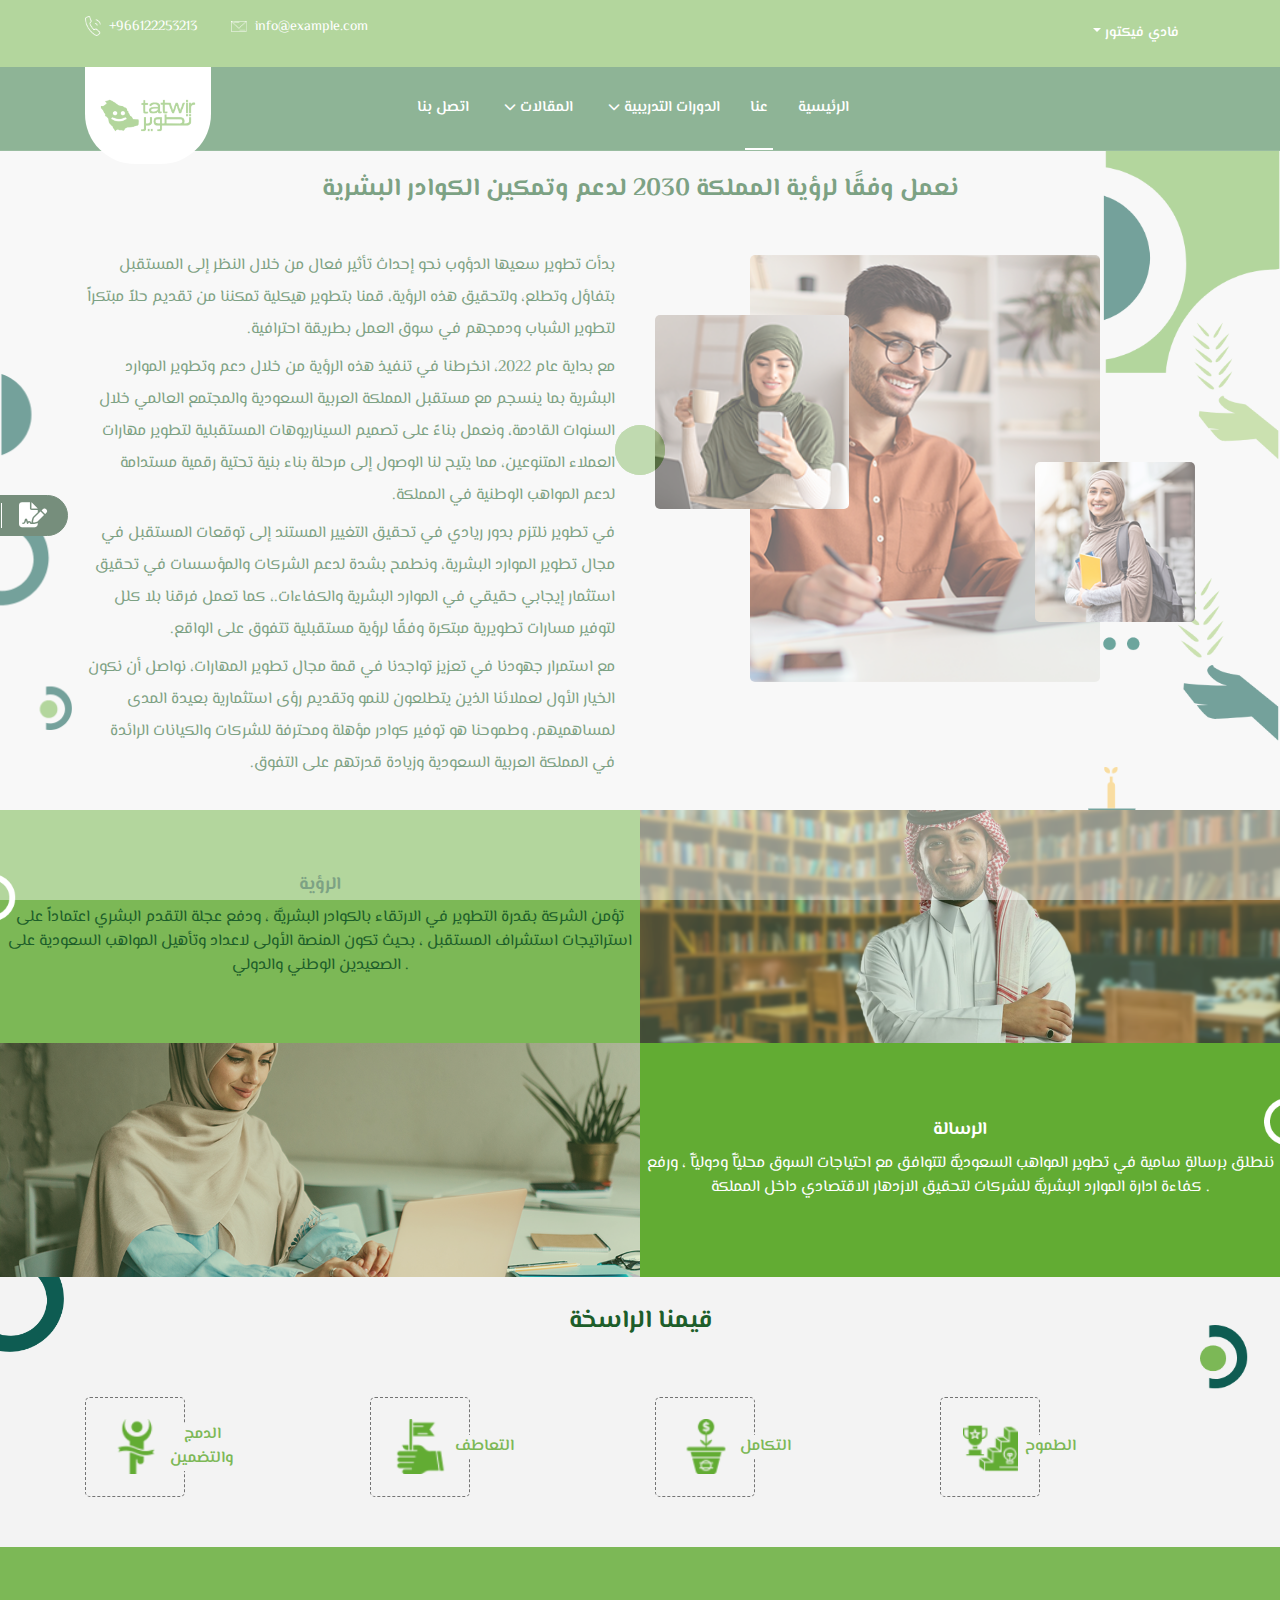
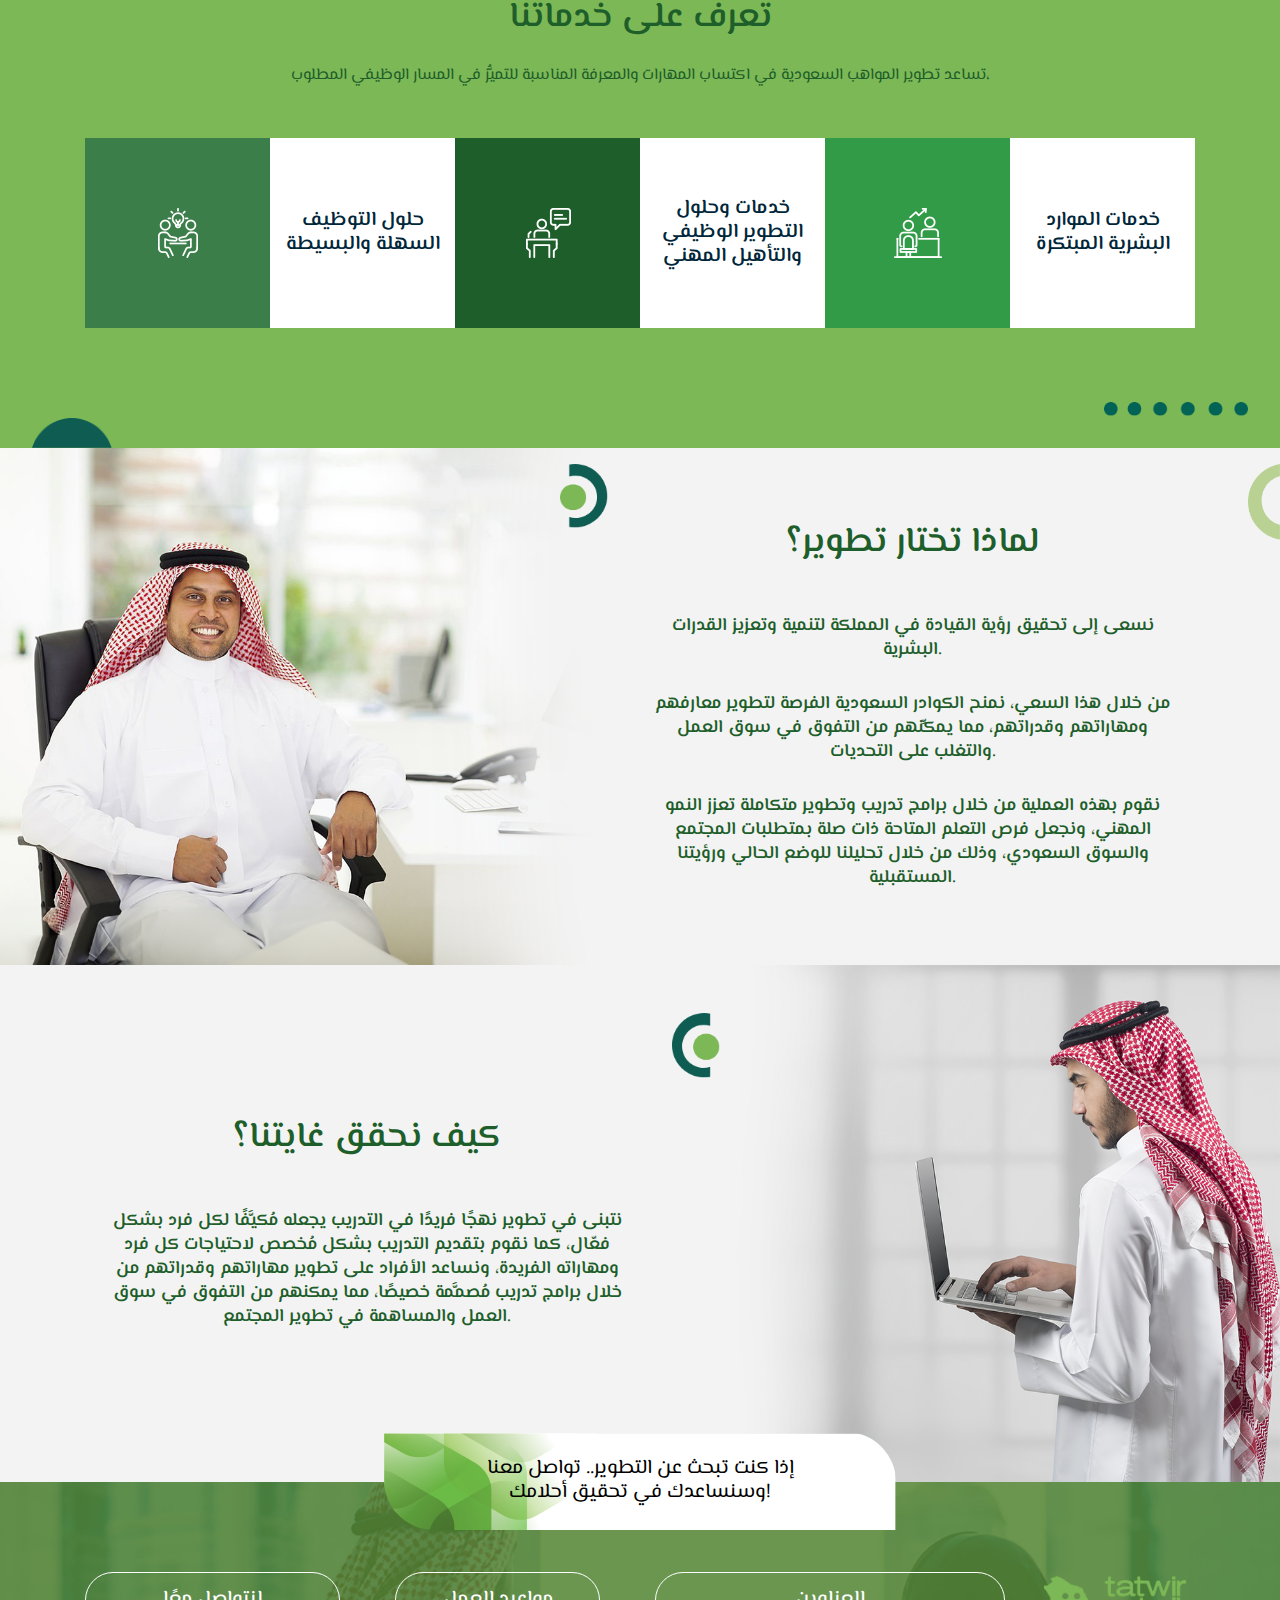
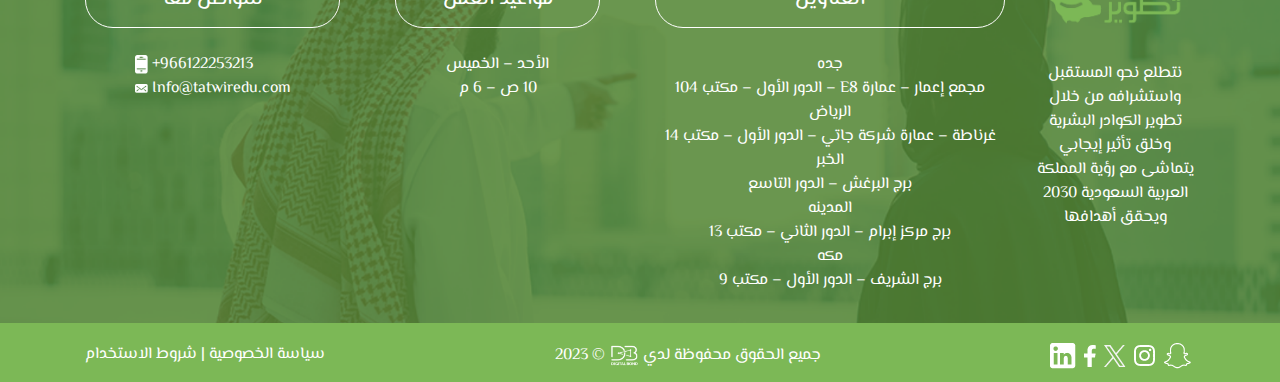
==== commit 4c9b919d: "Update about-rtl.html" ====
--- a/about-rtl.html
+++ b/about-rtl.html
@@ -2,7 +2,6 @@
 <html lang="en" dir="">
 
 
-<!-- Mirrored from raistheme.com/html/edustdy/edustdy/index.html by HTTrack Website Copier/3.x [XR&CO'2014], Tue, 05 Sep 2023 14:59:54 GMT -->
 <head>
 
     <!--====== Required meta tags ======-->
@@ -117,15 +116,13 @@
                             <li>
                                 <a  class="active" href="about-rtl.html">عنا</a>
                             </li>
-                            <li>
-                                <a href="works-rtl.html">أعمالنا  </a>
-                            </li>
+                           
                             <li>
                                 <a> الدورات التدريبية <i class="fa-solid fa-chevron-down"></i></a>
                                 
                                 <ul class="sub-menu">
-                                    <li><a href="blogs-rtl.html">دورات عامة </a></li>
-                                    <li><a href="blogs-rtl.html">دورات تنتهي بالتوظيف</a></li>
+                                    <li><a href="https://fadyv.github.io/tatwir-courses/courses-rtl.html">دورات عامة </a></li>
+                                    <li><a href="https://fadyv.github.io/tatwir-courses/learning-rtl.html">دورات تنتهي بالتوظيف</a></li>
                                 </ul>
                             </li>
                             <li>
@@ -671,5 +668,4 @@
 </section>
 
 
-<!-- Mirrored from raistheme.com/html/edustdy/edustdy/index.html by HTTrack Website Copier/3.x [XR&CO'2014], Tue, 05 Sep 2023 15:00:26 GMT -->
 </html>
